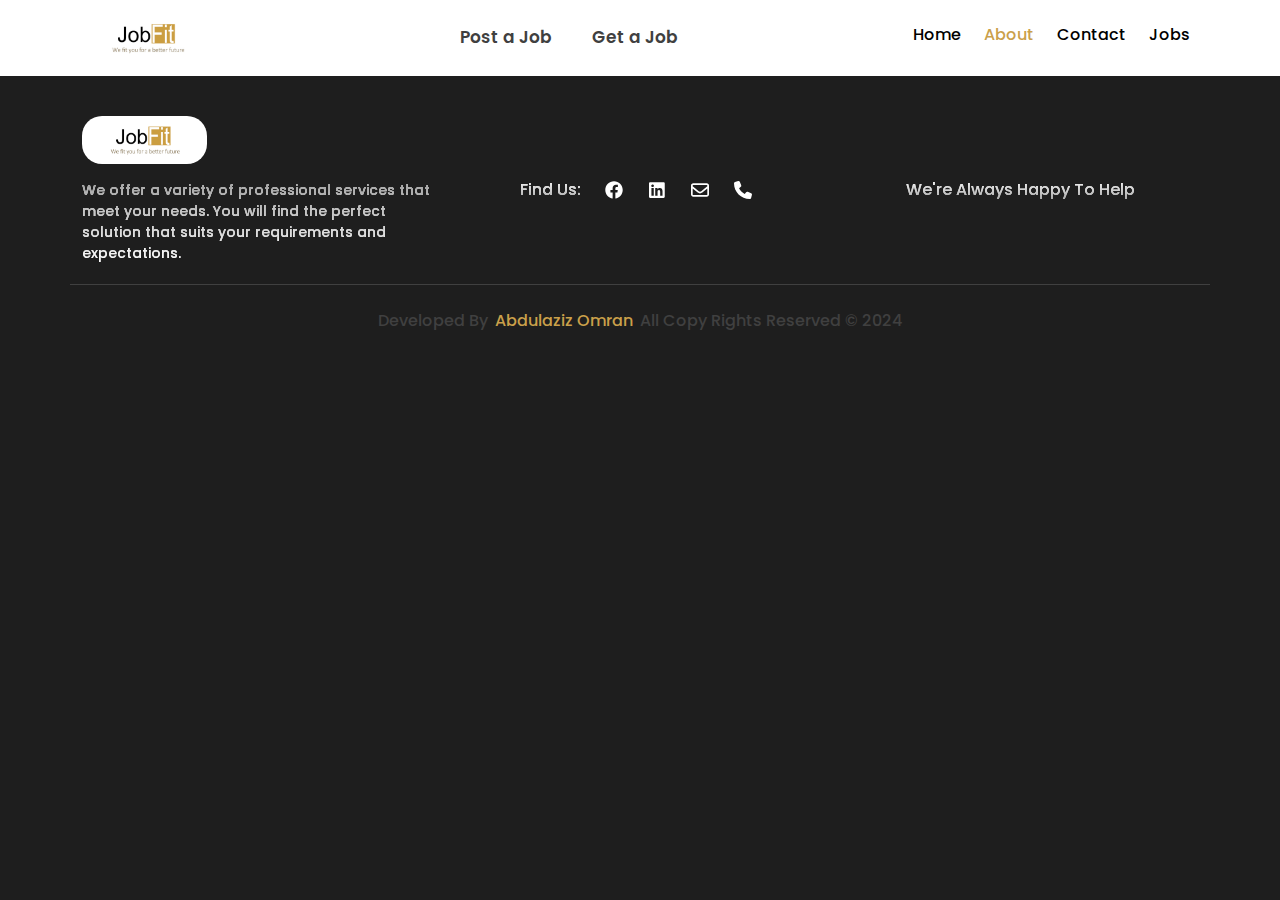
==== about.html @ 6e5b15d2 "Add About and Change Scroll Bar" ====
<!DOCTYPE html>
<html lang="en">
  <head>
    <meta charset="UTF-8" />
    <meta name="viewport" content="width=device-width, initial-scale=1.0" />
    <link rel="icon" type="image/png" href="imgs/logo-name.jpg" />
    <!-- <link rel="stylesheet" href="css/all.min.css" /> -->
    <link rel="stylesheet" href="css/bootstrap.min.css" />
    <link rel="stylesheet" href="css/style.css" />
    <link rel="preconnect" href="https://fonts.googleapis.com" />
    <link rel="preconnect" href="https://fonts.gstatic.com" crossorigin />
    <link
      href="https://fonts.googleapis.com/css2?family=Poppins:ital,wght@0,100;0,200;0,300;0,400;0,500;0,600;0,700;0,800;0,900;1,100;1,200;1,300;1,400;1,500;1,600;1,700;1,800;1,900&display=swap"
      rel="stylesheet"
    />
    <title>Job Fit | About</title>
  </head>
  <body class="position-relative overflow-x-hidden">
    <nav class="navbar navbar-expand-lg bg-body-tertiary sticky-top">
      <div class="container">
        <a class="navbar-brand" href="index.html"
          ><img src="imgs/logo.jpg" alt="logo"
        /></a>
        <button
          class="navbar-toggler"
          type="button"
          data-bs-toggle="collapse"
          data-bs-target="#navbarSupportedContent"
          aria-controls="navbarSupportedContent"
          aria-expanded="false"
          aria-label="Toggle navigation"
        >
          <span class="navbar-toggler-icon"></span>
          <span class="navbar-toggler-icon"></span>
          <span class="navbar-toggler-icon"></span>
        </button>
        <div
          class="collapse navbar-collapse text-align-end"
          id="navbarSupportedContent"
        >
          <ul class="navbar-nav ms-auto mb-2 mb-lg-0">
            <div class="jobs d-flex">
              <li class="nav-item">
                <a class="nav-link position-relative" href="#" class="post"
                  >Post a Job</a
                >
              </li>
              <li class="nav-item">
                <a class="nav-link position-relative" href="#" class="get"
                  >Get a Job</a
                >
              </li>
            </div>
            <li class="nav-item">
              <a class="nav-link" aria-current="page" href="index.html">Home</a>
            </li>
            <li class="nav-item">
              <a class="nav-link active" href="about.html">About</a>
            </li>
            <li class="nav-item">
              <a class="nav-link" href="contact.html">Contact</a>
            </li>
            <li class="nav-item">
              <a class="nav-link" href="jobs.html">Jobs</a>
            </li>
          </ul>
        </div>
      </div>
    </nav>

    <footer>
      <div class="container">
        <div class="row row-gap-4">
          <div
            class="col-md-4 col-sm-12 d-flex align-items-center justify-content-center"
          >
            <div class="image d-flex align-items-start flex-column gap-3">
              <img src="imgs/logo.jpg" alt="logo" />
              <p>
                We offer a variety of professional services that meet your
                needs. You will find the perfect solution that suits your
                requirements and expectations.
              </p>
            </div>
          </div>
          <div
            class="col-md-4 col-sm-6 contact d-flex align-items-center justify-content-center"
          >
            <div
              class="contact d-flex align-items-center justify-content-center gap-3 flex-wrap"
            >
              <p>Find Us:</p>
              <div class="d-flex gap-2">
                <a
                  href="https://www.facebook.com/profile.php?id=100064075178167"
                  target="_blank"
                  class="d-flex align-items-center justify-content-center text-white"
                >
                  <i
                    class="fa-brands fa-facebook d-flex align-items-center justify-content-center"
                  ></i>
                </a>
                <a
                  href="https://www.linkedin.com/company/job-fit-recruitment-agency/"
                  target="_blank"
                  class="d-flex align-items-center justify-content-center text-white"
                >
                  <i
                    class="fa-brands fa-linkedin d-flex align-items-center justify-content-center"
                  ></i>
                </a>
                <a
                  href="mailto:afafmhr@gmail.com"
                  target="_blank"
                  class="d-flex align-items-center justify-content-center text-white"
                >
                  <i
                    class="fa-regular fa-envelope d-flex align-items-center justify-content-center"
                  ></i>
                </a>
                <a
                  href="tel:+20 1016609178"
                  target="_blank"
                  class="d-flex align-items-center justify-content-center text-white"
                >
                  <i
                    class="fa-solid fa-phone d-flex align-items-center justify-content-center"
                  ></i>
                </a>
              </div>
            </div>
          </div>
          <div
            class="col-md-4 col-sm-6 contact d-flex align-items-center justify-content-center"
          >
            <div class="happy d-flex align-items-center justify-content-center">
              We're Always Happy To Help
            </div>
          </div>
        </div>
        <div class="row">
          <div
            class="content d-flex align-items-center justify-content-center pt-4 pb-4 text-capitalize"
          >
            Developed by
            <a href="https://github.com/abdulaziz-M895" target="_blank"
              >Abdulaziz Omran</a
            >
            All Copy Rights Reserved © 2024
          </div>
        </div>
      </div>
    </footer>
    <script src="js/bootstrap.bundle.min.js"></script>
    <script src="js/all.min.js"></script>
    <script src="js/main.js"></script>
  </body>
</html>
---- css/style.css ----
* {
  -webkit-box-sizing: border-box;
          box-sizing: border-box;
}

html {
  overflow-x: hidden;
}

body {
  font-family: "Poppins", sans-serif;
  font-weight: 500;
  background-color: #1e1e1e;
}

a {
  text-decoration: none;
}

ul {
  list-style: none;
}

::-webkit-scrollbar {
  width: 0.7rem;
}

::-webkit-scrollbar-track {
  background: transparent;
}

::-webkit-scrollbar-thumb {
  background: #caa04a;
}

.main-button {
  background-image: linear-gradient(70deg, #caa04a, rgb(230, 230, 230));
  display: block;
  width: -webkit-fit-content;
  width: -moz-fit-content;
  width: fit-content;
  margin: auto;
  font-size: 20px;
  border: none;
  color: black;
}

.main-heading {
  font-size: 40px;
  margin: 20px 0 40px;
  background: -webkit-gradient(linear, left top, left bottom, from(#fff), to(#a0a0a0));
  background: linear-gradient(to bottom, #fff, #a0a0a0);
  -webkit-background-clip: text;
  -webkit-text-fill-color: transparent;
  background-clip: text;
  color: transparent;
}

.ball {
  position: absolute;
  width: 400px;
  height: 400px;
  border-radius: 50%;
  z-index: -1;
  background-color: #404040;
}

.ball.left {
  left: -100px;
  top: 500px;
}

.ball.right {
  right: -100px;
  top: -100px;
}
@media (max-width: 767px) {
  .ball.right.change-top {
    top: -230px;
  }
}

.navbar {
  background-color: white !important;
}
.navbar img {
  height: 50px;
}
.navbar .navbar-toggler {
  border: 2px solid #caa04a;
  color: #caa04a !important;
  background-color: white;
  display: -webkit-box;
  display: -ms-flexbox;
  display: flex;
  -webkit-box-align: center;
      -ms-flex-align: center;
          align-items: center;
  -webkit-box-pack: center;
      -ms-flex-pack: center;
          justify-content: center;
  -webkit-box-orient: vertical;
  -webkit-box-direction: normal;
      -ms-flex-direction: column;
          flex-direction: column;
  padding: 7px 12px;
  gap: 7px;
}
.navbar .navbar-toggler:focus {
  -webkit-box-shadow: none;
          box-shadow: none;
}
.navbar .navbar-toggler .navbar-toggler-icon {
  background-image: none;
  width: 30px;
  height: 2.5px;
  border-radius: 10px;
  background: #caa04a;
  -webkit-transition: 0.3s;
  transition: 0.3s;
  position: relative;
}
.navbar .navbar-toggler .navbar-toggler-icon:nth-of-type(2) {
  -webkit-transition-delay: 0.2s;
          transition-delay: 0.2s;
}
.navbar .navbar-toggler[aria-expanded=true] .navbar-toggler-icon:first-of-type {
  -webkit-transform: rotate(-50deg);
          transform: rotate(-50deg);
  top: 10px;
}
.navbar .navbar-toggler[aria-expanded=true] .navbar-toggler-icon:nth-of-type(2) {
  z-index: -2;
  opacity: 0;
}
.navbar .navbar-toggler[aria-expanded=true] .navbar-toggler-icon:last-of-type {
  -webkit-transform: rotate(50deg);
          transform: rotate(50deg);
  bottom: 9px;
}
.navbar .nav-item a {
  color: #000;
  padding: 8px 8px 8px 15px !important;
  position: relative;
}
@media (max-width: 991px) {
  .navbar .nav-item a {
    padding: 8px 8px 15px 15px !important;
  }
}
.navbar .nav-item a::before {
  content: "";
  position: absolute;
  height: 3px;
  background-color: #caa04a;
  bottom: -20.5px;
  left: 50%;
  -webkit-transform: translateX(-44%);
          transform: translateX(-44%);
  -webkit-transition: 0.3s;
  transition: 0.3s;
}
@media (max-width: 991px) {
  .navbar .nav-item a::before {
    display: none;
  }
}
.navbar .nav-item a:hover {
  color: #caa04a;
}
.navbar .nav-item a:hover::before {
  padding: 0 50%;
}
.navbar .nav-item a.active {
  color: #caa04a;
}
.navbar .jobs {
  gap: 20px;
}
@media (min-width: 992px) {
  .navbar .jobs {
    margin-right: 210px;
  }
}
@media (max-width: 991px) {
  .navbar .jobs {
    -webkit-box-pack: center;
        -ms-flex-pack: center;
            justify-content: center;
    margin: 10px 0 !important;
  }
}
.navbar .jobs a {
  color: #404040;
  font-weight: 600;
  position: relative;
  font-size: 17px;
  padding: 10px !important;
  border-radius: 10px;
}
@media (max-width: 991px) {
  .navbar .jobs a {
    background-color: #caa04a;
    color: white;
  }
}
.navbar .jobs a::before {
  content: "";
  -webkit-transform: translateX(-50%) !important;
          transform: translateX(-50%) !important;
  bottom: -15px !important;
}
.navbar .jobs a:hover {
  color: #caa04a;
}
@media (max-width: 991px) {
  .navbar .jobs a:hover {
    color: white;
  }
}
.navbar .jobs a:hover::before {
  padding: 0 50%;
}

footer {
  padding: 40px 0 0;
}
footer .row:first-of-type {
  padding-bottom: 20px;
}
@media (max-width: 767px) {
  footer .row:first-of-type .image {
    text-align: center;
  }
}
footer .row:first-of-type .image img {
  width: 125px;
  border-radius: 20px;
}
@media (max-width: 767px) {
  footer .row:first-of-type .image img {
    margin: auto;
  }
}
footer .row:first-of-type .image p {
  font-size: 14px;
  background: -webkit-gradient(linear, left top, left bottom, from(#a0a0a0), to(#fff));
  background: linear-gradient(to bottom, #a0a0a0, #fff);
  -webkit-background-clip: text;
  -webkit-text-fill-color: transparent;
  background-clip: text;
  color: transparent;
}
footer .row:first-of-type p,
footer .row:first-of-type div {
  background: -webkit-gradient(linear, left top, left bottom, from(#fff), to(#a0a0a0));
  background: linear-gradient(to bottom, #fff, #a0a0a0);
  -webkit-background-clip: text;
  -webkit-text-fill-color: transparent;
  background-clip: text;
  color: transparent;
  margin: 0;
}
footer .row:first-of-type a {
  width: 35px;
  height: 35px;
  border-radius: 50%;
  font-size: 18px;
  -webkit-transition: 0.3s;
  transition: 0.3s;
}
footer .row:first-of-type a:first-of-type:hover {
  background-color: #0866ff;
}
footer .row:first-of-type a:nth-of-type(2):hover {
  background-color: #0a66c2;
}
footer .row:first-of-type a:nth-of-type(3):hover {
  background-color: #0d47a1;
}
footer .row:first-of-type a:last-of-type:hover {
  background-color: #0ac23b;
}
footer .row:last-of-type {
  border-top: 1px solid #404040;
}
footer .row:last-of-type .content {
  color: #404040;
  display: -webkit-box;
  display: -ms-flexbox;
  display: flex;
  display: flex;
  -webkit-box-align: center;
      -ms-flex-align: center;
          align-items: center;
  -webkit-box-pack: center;
      -ms-flex-pack: center;
          justify-content: center;
  -ms-flex-wrap: wrap;
      flex-wrap: wrap;
}
footer .row:last-of-type .content .fa-heart {
  font-size: 13px;
  margin: 0 5px;
}
footer .row:last-of-type .content a {
  color: #caa04a;
  margin: 0 7px;
}

body > div {
  padding: 100px 0;
}
body > div:first-of-type {
  padding-top: 50px;
}
@media (max-width: 991px) {
  body > div {
    padding: 60px 0;
  }
}

.landing {
  display: -webkit-box;
  display: -ms-flexbox;
  display: flex;
  -webkit-box-align: center;
      -ms-flex-align: center;
          align-items: center;
}
.landing .container {
  z-index: 2;
}
.landing h1 {
  font-size: 55px;
  max-width: 550px;
  margin: 100px auto 50px;
  background: -webkit-gradient(linear, left top, left bottom, from(#caa04a), to(#fff));
  background: linear-gradient(to bottom, #caa04a, #fff);
  -webkit-background-clip: text;
  -webkit-text-fill-color: transparent;
  background-clip: text;
  color: transparent;
}
.landing p {
  font-size: 15px;
  margin-bottom: 50px;
  color: white;
}
.landing img {
  position: absolute;
  left: 25%;
  top: 84%;
}
@media (max-width: 991px) {
  .landing img {
    left: 13%;
  }
}
@media (max-width: 767px) {
  .landing img {
    left: -9%;
  }
}
.landing img.first {
  -webkit-transform: rotate(100deg);
          transform: rotate(100deg);
  left: 55%;
  top: 100%;
}
@media (max-width: 767px) {
  .landing img.first {
    left: 55%;
  }
}

.passion {
  color: white;
  margin-top: 142px !important;
}
.passion .text {
  text-align: center;
}
.passion .text p {
  font-size: 25px;
  color: #a0a0a0;
}

@media (max-width: 991px) {
  .work-with .content {
    -webkit-box-orient: vertical;
    -webkit-box-direction: reverse;
        -ms-flex-direction: column-reverse;
            flex-direction: column-reverse;
  }
}
@media (max-width: 991px) {
  .work-with .content h1 {
    text-align: center;
  }
}
.work-with .content p {
  color: #a0a0a0;
  margin-bottom: 30px;
}
@media (max-width: 991px) {
  .work-with .content p {
    text-align: center;
  }
}
.work-with .content .image {
  -ms-flex-preferred-size: 50%;
      flex-basis: 50%;
  display: -webkit-box;
  display: -ms-flexbox;
  display: flex;
  -webkit-box-align: center;
      -ms-flex-align: center;
          align-items: center;
  -webkit-box-pack: center;
      -ms-flex-pack: center;
          justify-content: center;
}
.work-with .content .image img {
  max-width: 100%;
  border-radius: 50%;
}
@media (max-width: 991px) {
  .work-with .content .image img {
    max-width: 40%;
  }
}

.post {
  margin-top: 115px !important;
}
.post .content {
  width: 50%;
}
@media (max-width: 991px) {
  .post .content {
    width: 100%;
    text-align: center;
  }
}
@media (max-width: 767px) {
  .post .content h1 {
    text-align: center;
  }
}
.post .content h1 span {
  background: -webkit-gradient(linear, left bottom, left top, from(#caa04a), to(#fff));
  background: linear-gradient(to top, #caa04a, #fff);
  -webkit-background-clip: text;
  -webkit-text-fill-color: transparent;
  background-clip: text;
  color: transparent;
}
.post .content p {
  color: #a0a0a0;
  margin-bottom: 30px;
}
@media (max-width: 767px) {
  .post .content p {
    text-align: center;
  }
}
.post .content .draw {
  position: absolute;
  width: 400px;
  height: 400px;
  border-radius: 50%;
  border: 3px dotted #caa04a;
  left: -95%;
  top: 50%;
  -webkit-transform: translateY(-50%);
          transform: translateY(-50%);
  z-index: -1;
}
@media (max-width: 991px) {
  .post .content .draw {
    left: 50%;
    -webkit-transform: translate(-50%, -50%);
            transform: translate(-50%, -50%);
  }
}
@media (max-width: 767px) {
  .post .content .draw {
    width: 360px;
    height: 360px;
  }
}
.post .content .draw .small-ball {
  position: absolute;
  width: 150px;
  height: 150px;
  border-radius: 50%;
  border: 3px dotted #caa04a;
  left: 50%;
  top: 50%;
  -webkit-transform: translate(-50%, -50%);
          transform: translate(-50%, -50%);
  z-index: -1;
}
.post .content .draw img {
  position: absolute;
  width: 43px;
}
@media (max-width: 991px) {
  .post .content .draw img {
    display: none;
  }
}
.post .content .draw img:first-of-type {
  top: 50%;
  left: 50%;
  -webkit-transform: translate(-50%, -50%);
          transform: translate(-50%, -50%);
}
.post .content .draw img:nth-of-type(2) {
  top: 26%;
  left: 50%;
  -webkit-transform: translate(-50%, 0%);
          transform: translate(-50%, 0%);
}
.post .content .draw img:nth-of-type(3) {
  top: 57%;
  left: 60%;
}
.post .content .draw img:nth-of-type(4) {
  top: 57%;
  left: 32%;
}
.post .content .draw img:nth-of-type(5) {
  top: 79%;
  left: 82%;
}
.post .content .draw img:nth-of-type(6) {
  top: 80%;
  left: 10%;
}
.post .content .draw img:nth-of-type(7) {
  top: 30%;
  left: 92%;
}
.post .content .draw img:nth-of-type(8) {
  top: 30%;
  left: -3%;
}
.post .content .draw img:nth-of-type(9) {
  top: -5%;
  left: 50%;
  -webkit-transform: translateX(-50%);
          transform: translateX(-50%);
}
/*# sourceMappingURL=style.css.map */
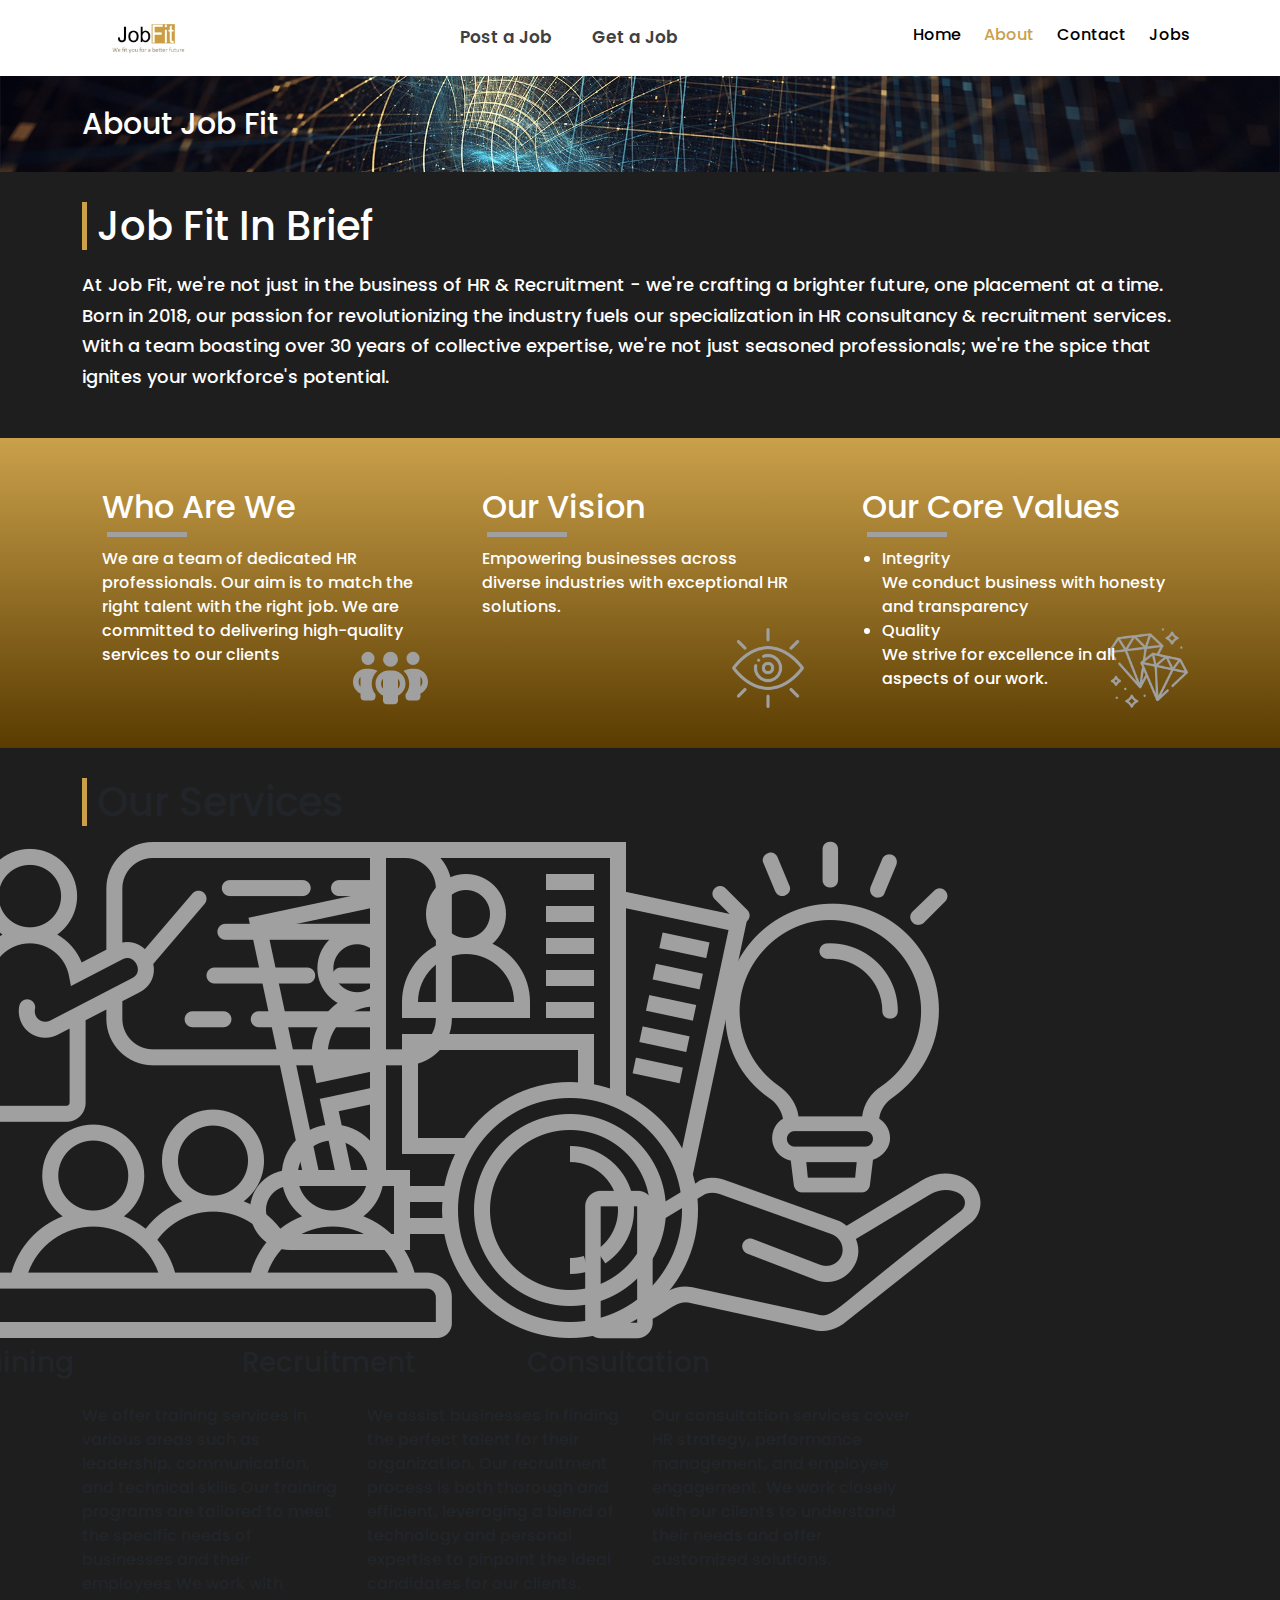
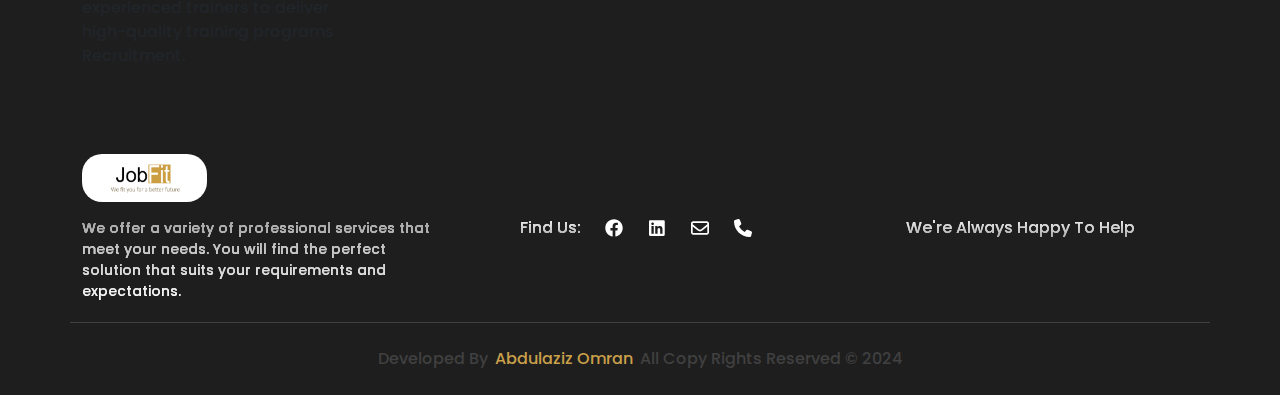
==== commit 0fcfaa28: "About" ====
--- a/about.html
+++ b/about.html
@@ -15,7 +15,7 @@
     />
     <title>Job Fit | About</title>
   </head>
-  <body class="position-relative overflow-x-hidden">
+  <body class="position-relative overflow-x-hidden about">
     <nav class="navbar navbar-expand-lg bg-body-tertiary sticky-top">
       <div class="container">
         <a class="navbar-brand" href="index.html"
@@ -67,7 +67,123 @@
         </div>
       </div>
     </nav>
-
+    <div class="about-jobfit">
+      <div class="container">
+        <h1 class="m-0">About Job Fit</h1>
+      </div>
+    </div>
+    <div class="in-brief">
+      <div class="container">
+        <h1>Job Fit In Brief</h1>
+        <p>
+          At Job Fit, we're not just in the business of HR & Recruitment - we're
+          crafting a brighter future, one placement at a time. Born in 2018, our
+          passion for revolutionizing the industry fuels our specialization in
+          HR consultancy & recruitment services. With a team boasting over 30
+          years of collective expertise, we're not just seasoned professionals;
+          we're the spice that ignites your workforce's potential.
+        </p>
+      </div>
+    </div>
+    <div class="values">
+      <div class="container">
+        <div class="row">
+          <div class="col-lg-4 col-sm-12">
+            <div class="content position-relative">
+              <h2>Who Are We</h2>
+              <p>
+                We are a team of dedicated HR professionals. Our aim is to match
+                the right talent with the right job. We are committed to
+                delivering high-quality services to our clients
+              </p>
+              <i class="fa-solid fa-people-group position-absolute"></i>
+            </div>
+          </div>
+          <div class="col-lg-4 col-sm-12">
+            <div class="content position-relative">
+              <h2>Our Vision</h2>
+              <p>
+                Empowering businesses across diverse industries with exceptional
+                HR solutions.
+              </p>
+              <img src="imgs/vision-alt.png" class="img-fluid" alt="img" />
+            </div>
+          </div>
+          <div class="col-lg-4 col-sm-12">
+            <div class="content position-relative">
+              <h2>Our Core Values</h2>
+              <ul>
+                <li>
+                  Integrity <br />
+                  We conduct business with honesty and transparency
+                </li>
+                <li>
+                  Quality <br />
+                  We strive for excellence in all aspects of our work.
+                </li>
+              </ul>
+              <img src="imgs/diamonds-alt.png" alt="img" />
+            </div>
+          </div>
+        </div>
+      </div>
+    </div>
+    <div class="our-services">
+      <div class="container">
+        <h1>Our Services</h1>
+        <div class="row row-gap-3">
+          <div class="col-lg-3 col-md-6 col-sm-12">
+            <div
+              class="content d-flex flex-column align-items-center justify-content-center gap-3"
+            >
+              <div class="heading">
+                <img src="imgs/training-alt.png" alt="icon" />
+                <h3>Training</h3>
+              </div>
+              <p>
+                We offer training services in various areas such as leadership,
+                communication, and technical skills Our training programs are
+                tailored to meet the specific needs of businesses and their
+                employees We work with experienced trainers to deliver
+                high-quality training programs Recruitment.
+              </p>
+            </div>
+          </div>
+          <div class="col-lg-3 col-md-6 col-sm-12">
+            <div
+              class="content d-flex flex-column align-items-center justify-content-center gap-3"
+            >
+              <div class="heading">
+                <img src="imgs/recruitment-alt.png" alt="icon" />
+                <h3>Recruitment</h3>
+              </div>
+              <p>
+                We assist businesses in finding the perfect talent for their
+                organization. Our recruitment process is both thorough and
+                efficient, leveraging a blend of technology and personal
+                expertise to pinpoint the ideal candidates for our clients.
+              </p>
+            </div>
+          </div>
+          <div class="col-lg-3 col-md-6 col-sm-12">
+            <div
+              class="content d-flex flex-column align-items-center justify-content-center gap-3"
+            >
+              <div class="heading">
+                <img src="imgs/solutions-alt.png" alt="icon" />
+                <h3>Consultation</h3>
+              </div>
+              <p>
+                Our consultation services cover HR strategy, performance
+                management, and employee engagement. We work closely with our
+                clients to understand their needs and offer customized
+                solutions.
+              </p>
+            </div>
+          </div>
+        </div>
+      </div>
+    </div>
     <footer>
       <div class="container">
         <div class="row row-gap-4">
--- a/css/style.css
+++ b/css/style.css
@@ -553,4 +553,95 @@
   -webkit-transform: translateX(-50%);
           transform: translateX(-50%);
 }
+
+.about h1 {
+  position: relative;
+  margin-left: 15px;
+}
+.about h1::before {
+  content: "";
+  position: absolute;
+  top: 0;
+  left: -15px;
+  width: 5px;
+  height: 100%;
+  background-color: #caa04a;
+}
+.about > div {
+  padding: 30px 0;
+}
+
+.about-jobfit {
+  background-image: url("../../../imgs/graphs.jpg");
+  background-position: center;
+  background-size: cover;
+  color: white;
+  font-size: 27px;
+  padding: 30px 0 !important;
+}
+.about-jobfit h1 {
+  position: relative;
+  font-size: 30px;
+}
+.about-jobfit h1::before {
+  display: none;
+}
+
+.in-brief {
+  color: white;
+}
+.in-brief h1 {
+  margin-bottom: 20px;
+}
+.in-brief p {
+  font-size: 18px;
+  line-height: 1.7;
+}
+
+.values {
+  background: -webkit-gradient(linear, left top, left bottom, from(#caa04a), to(#5a3c01));
+  background: linear-gradient(#caa04a, #5a3c01);
+}
+.values .content {
+  border-radius: 10px;
+  padding: 20px;
+  height: 250px;
+  color: white;
+}
+.values .content h2 {
+  position: relative;
+  margin-bottom: 20px;
+}
+.values .content h2::before {
+  content: "";
+  position: absolute;
+  bottom: -10px;
+  left: 5px;
+  width: 80px;
+  height: 5px;
+  background-color: #a0a0a0;
+}
+.values .content ul {
+  list-style: initial;
+  padding-left: 20px;
+}
+.values .content p,
+.values .content li {
+  position: relative;
+  z-index: 2;
+  color: white;
+}
+.values .content img {
+  position: absolute;
+  width: 80px;
+  right: 10px;
+  bottom: 10px;
+  z-index: 1;
+}
+.values .content .fa-people-group {
+  font-size: 60px;
+  color: #a0a0a0;
+  right: 10px;
+  bottom: 10px;
+}
 /*# sourceMappingURL=style.css.map */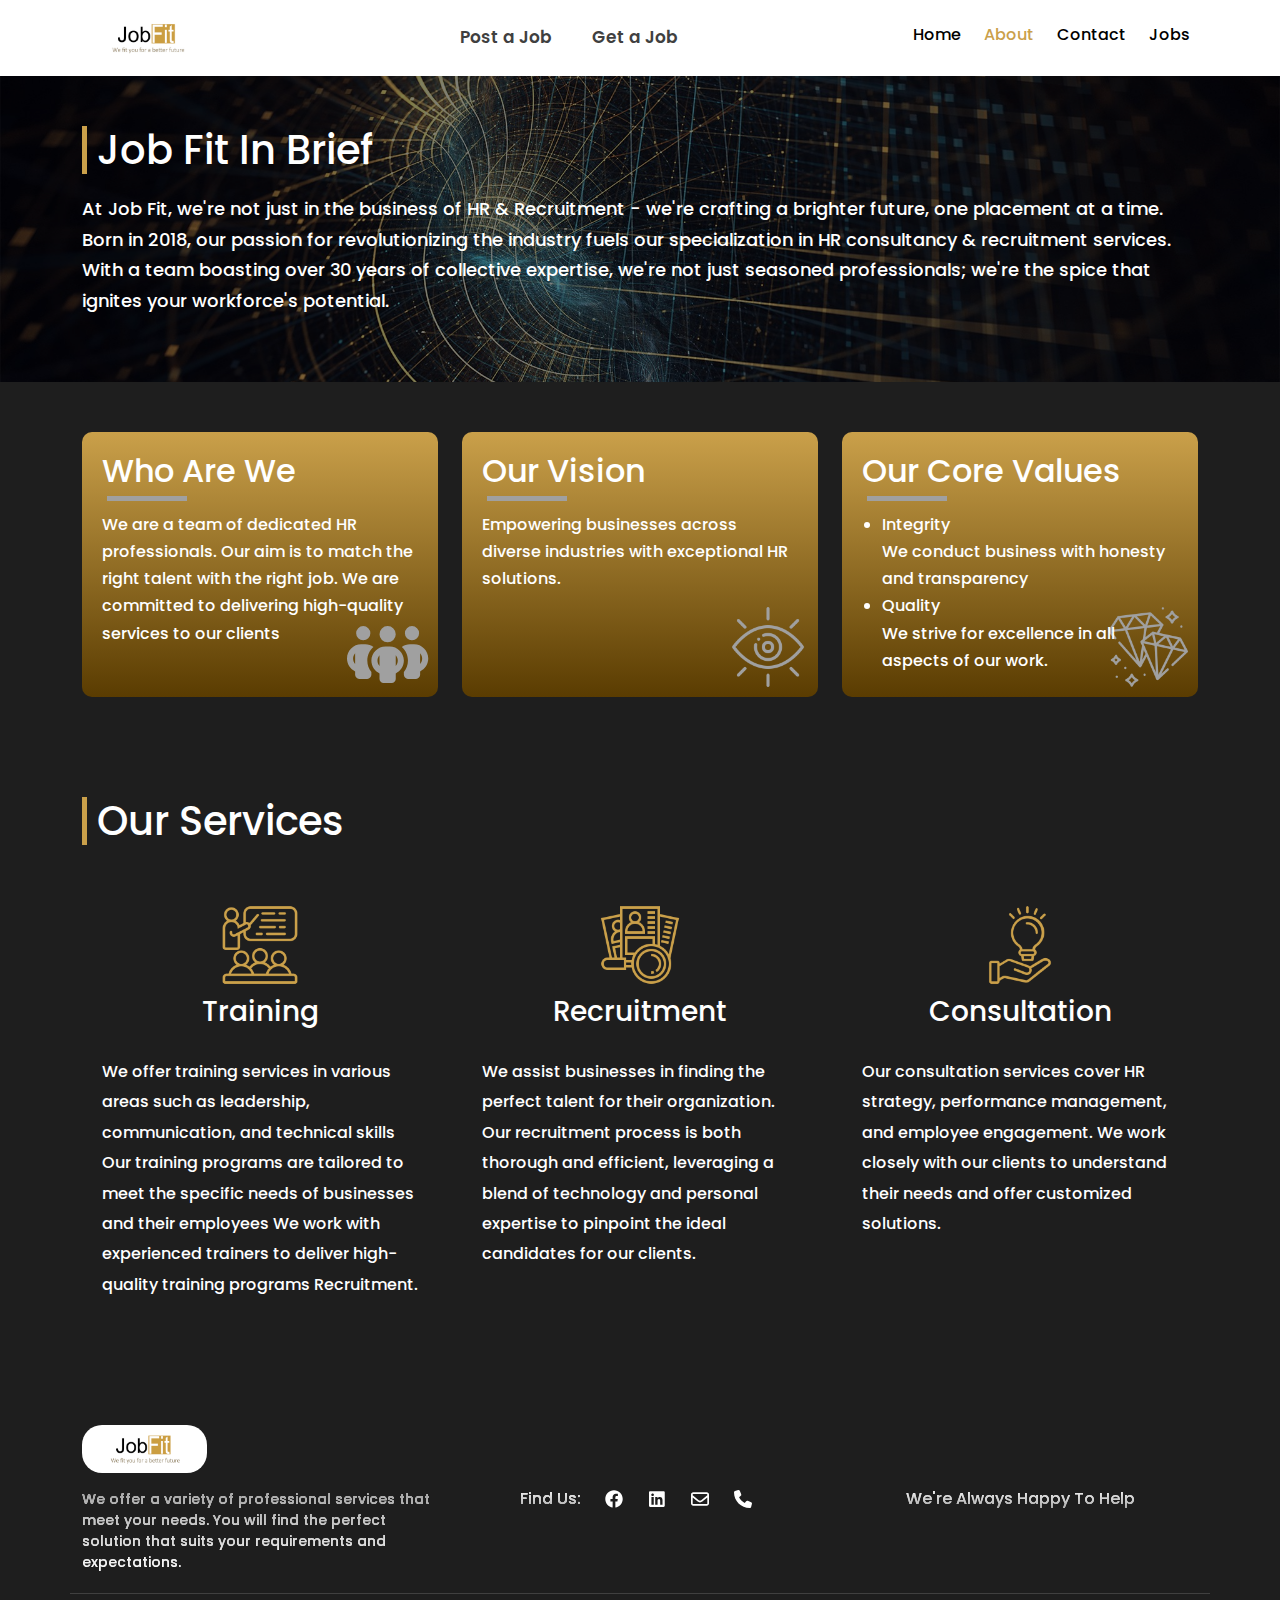
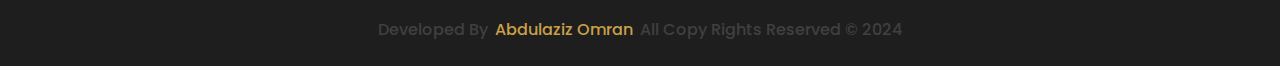
==== commit 57651a36: "About" ====
--- a/about.html
+++ b/about.html
@@ -67,12 +67,8 @@
         </div>
       </div>
     </nav>
-    <div class="about-jobfit">
-      <div class="container">
-        <h1 class="m-0">About Job Fit</h1>
-      </div>
-    </div>
-    <div class="in-brief">
+    <div class="in-brief position-relative">
+      <div class="overlay"></div>
       <div class="container">
         <h1>Job Fit In Brief</h1>
         <p>
@@ -87,7 +83,7 @@
     </div>
     <div class="values">
       <div class="container">
-        <div class="row">
+        <div class="row row-gap-3">
           <div class="col-lg-4 col-sm-12">
             <div class="content position-relative">
               <h2>Who Are We</h2>
@@ -132,12 +128,12 @@
       <div class="container">
         <h1>Our Services</h1>
         <div class="row row-gap-3">
-          <div class="col-lg-3 col-md-6 col-sm-12">
-            <div
-              class="content d-flex flex-column align-items-center justify-content-center gap-3"
-            >
-              <div class="heading">
-                <img src="imgs/training-alt.png" alt="icon" />
+          <div class="col-lg-4 col-md-6 col-sm-12">
+            <div
+              class="content"
+            >
+              <div class="heading d-flex align-items-center justify-content-center flex-column">
+                <img src="imgs/training-main.png" alt="icon" />
                 <h3>Training</h3>
               </div>
               <p>
@@ -149,12 +145,12 @@
               </p>
             </div>
           </div>
-          <div class="col-lg-3 col-md-6 col-sm-12">
-            <div
-              class="content d-flex flex-column align-items-center justify-content-center gap-3"
-            >
-              <div class="heading">
-                <img src="imgs/recruitment-alt.png" alt="icon" />
+          <div class="col-lg-4 col-md-6 col-sm-12">
+            <div
+              class="content"
+            >
+              <div class="heading d-flex align-items-center justify-content-center flex-column">
+                <img src="imgs/recruitment-main.png" alt="icon" />
                 <h3>Recruitment</h3>
               </div>
               <p>
@@ -165,12 +161,12 @@
               </p>
             </div>
           </div>
-          <div class="col-lg-3 col-md-6 col-sm-12">
-            <div
-              class="content d-flex flex-column align-items-center justify-content-center gap-3"
-            >
-              <div class="heading">
-                <img src="imgs/solutions-alt.png" alt="icon" />
+          <div class="col-lg-4 col-md-6 col-sm-12">
+            <div
+              class="content"
+            >
+              <div class="heading d-flex align-items-center justify-content-center flex-column">
+                <img src="imgs/solutions-main.png" alt="icon" />
                 <h3>Consultation</h3>
               </div>
               <p>
--- a/css/style.css
+++ b/css/style.css
@@ -1,647 +1,2 @@
-* {
-  -webkit-box-sizing: border-box;
-          box-sizing: border-box;
-}
-
-html {
-  overflow-x: hidden;
-}
-
-body {
-  font-family: "Poppins", sans-serif;
-  font-weight: 500;
-  background-color: #1e1e1e;
-}
-
-a {
-  text-decoration: none;
-}
-
-ul {
-  list-style: none;
-}
-
-::-webkit-scrollbar {
-  width: 0.7rem;
-}
-
-::-webkit-scrollbar-track {
-  background: transparent;
-}
-
-::-webkit-scrollbar-thumb {
-  background: #caa04a;
-}
-
-.main-button {
-  background-image: linear-gradient(70deg, #caa04a, rgb(230, 230, 230));
-  display: block;
-  width: -webkit-fit-content;
-  width: -moz-fit-content;
-  width: fit-content;
-  margin: auto;
-  font-size: 20px;
-  border: none;
-  color: black;
-}
-
-.main-heading {
-  font-size: 40px;
-  margin: 20px 0 40px;
-  background: -webkit-gradient(linear, left top, left bottom, from(#fff), to(#a0a0a0));
-  background: linear-gradient(to bottom, #fff, #a0a0a0);
-  -webkit-background-clip: text;
-  -webkit-text-fill-color: transparent;
-  background-clip: text;
-  color: transparent;
-}
-
-.ball {
-  position: absolute;
-  width: 400px;
-  height: 400px;
-  border-radius: 50%;
-  z-index: -1;
-  background-color: #404040;
-}
-
-.ball.left {
-  left: -100px;
-  top: 500px;
-}
-
-.ball.right {
-  right: -100px;
-  top: -100px;
-}
-@media (max-width: 767px) {
-  .ball.right.change-top {
-    top: -230px;
-  }
-}
-
-.navbar {
-  background-color: white !important;
-}
-.navbar img {
-  height: 50px;
-}
-.navbar .navbar-toggler {
-  border: 2px solid #caa04a;
-  color: #caa04a !important;
-  background-color: white;
-  display: -webkit-box;
-  display: -ms-flexbox;
-  display: flex;
-  -webkit-box-align: center;
-      -ms-flex-align: center;
-          align-items: center;
-  -webkit-box-pack: center;
-      -ms-flex-pack: center;
-          justify-content: center;
-  -webkit-box-orient: vertical;
-  -webkit-box-direction: normal;
-      -ms-flex-direction: column;
-          flex-direction: column;
-  padding: 7px 12px;
-  gap: 7px;
-}
-.navbar .navbar-toggler:focus {
-  -webkit-box-shadow: none;
-          box-shadow: none;
-}
-.navbar .navbar-toggler .navbar-toggler-icon {
-  background-image: none;
-  width: 30px;
-  height: 2.5px;
-  border-radius: 10px;
-  background: #caa04a;
-  -webkit-transition: 0.3s;
-  transition: 0.3s;
-  position: relative;
-}
-.navbar .navbar-toggler .navbar-toggler-icon:nth-of-type(2) {
-  -webkit-transition-delay: 0.2s;
-          transition-delay: 0.2s;
-}
-.navbar .navbar-toggler[aria-expanded=true] .navbar-toggler-icon:first-of-type {
-  -webkit-transform: rotate(-50deg);
-          transform: rotate(-50deg);
-  top: 10px;
-}
-.navbar .navbar-toggler[aria-expanded=true] .navbar-toggler-icon:nth-of-type(2) {
-  z-index: -2;
-  opacity: 0;
-}
-.navbar .navbar-toggler[aria-expanded=true] .navbar-toggler-icon:last-of-type {
-  -webkit-transform: rotate(50deg);
-          transform: rotate(50deg);
-  bottom: 9px;
-}
-.navbar .nav-item a {
-  color: #000;
-  padding: 8px 8px 8px 15px !important;
-  position: relative;
-}
-@media (max-width: 991px) {
-  .navbar .nav-item a {
-    padding: 8px 8px 15px 15px !important;
-  }
-}
-.navbar .nav-item a::before {
-  content: "";
-  position: absolute;
-  height: 3px;
-  background-color: #caa04a;
-  bottom: -20.5px;
-  left: 50%;
-  -webkit-transform: translateX(-44%);
-          transform: translateX(-44%);
-  -webkit-transition: 0.3s;
-  transition: 0.3s;
-}
-@media (max-width: 991px) {
-  .navbar .nav-item a::before {
-    display: none;
-  }
-}
-.navbar .nav-item a:hover {
-  color: #caa04a;
-}
-.navbar .nav-item a:hover::before {
-  padding: 0 50%;
-}
-.navbar .nav-item a.active {
-  color: #caa04a;
-}
-.navbar .jobs {
-  gap: 20px;
-}
-@media (min-width: 992px) {
-  .navbar .jobs {
-    margin-right: 210px;
-  }
-}
-@media (max-width: 991px) {
-  .navbar .jobs {
-    -webkit-box-pack: center;
-        -ms-flex-pack: center;
-            justify-content: center;
-    margin: 10px 0 !important;
-  }
-}
-.navbar .jobs a {
-  color: #404040;
-  font-weight: 600;
-  position: relative;
-  font-size: 17px;
-  padding: 10px !important;
-  border-radius: 10px;
-}
-@media (max-width: 991px) {
-  .navbar .jobs a {
-    background-color: #caa04a;
-    color: white;
-  }
-}
-.navbar .jobs a::before {
-  content: "";
-  -webkit-transform: translateX(-50%) !important;
-          transform: translateX(-50%) !important;
-  bottom: -15px !important;
-}
-.navbar .jobs a:hover {
-  color: #caa04a;
-}
-@media (max-width: 991px) {
-  .navbar .jobs a:hover {
-    color: white;
-  }
-}
-.navbar .jobs a:hover::before {
-  padding: 0 50%;
-}
-
-footer {
-  padding: 40px 0 0;
-}
-footer .row:first-of-type {
-  padding-bottom: 20px;
-}
-@media (max-width: 767px) {
-  footer .row:first-of-type .image {
-    text-align: center;
-  }
-}
-footer .row:first-of-type .image img {
-  width: 125px;
-  border-radius: 20px;
-}
-@media (max-width: 767px) {
-  footer .row:first-of-type .image img {
-    margin: auto;
-  }
-}
-footer .row:first-of-type .image p {
-  font-size: 14px;
-  background: -webkit-gradient(linear, left top, left bottom, from(#a0a0a0), to(#fff));
-  background: linear-gradient(to bottom, #a0a0a0, #fff);
-  -webkit-background-clip: text;
-  -webkit-text-fill-color: transparent;
-  background-clip: text;
-  color: transparent;
-}
-footer .row:first-of-type p,
-footer .row:first-of-type div {
-  background: -webkit-gradient(linear, left top, left bottom, from(#fff), to(#a0a0a0));
-  background: linear-gradient(to bottom, #fff, #a0a0a0);
-  -webkit-background-clip: text;
-  -webkit-text-fill-color: transparent;
-  background-clip: text;
-  color: transparent;
-  margin: 0;
-}
-footer .row:first-of-type a {
-  width: 35px;
-  height: 35px;
-  border-radius: 50%;
-  font-size: 18px;
-  -webkit-transition: 0.3s;
-  transition: 0.3s;
-}
-footer .row:first-of-type a:first-of-type:hover {
-  background-color: #0866ff;
-}
-footer .row:first-of-type a:nth-of-type(2):hover {
-  background-color: #0a66c2;
-}
-footer .row:first-of-type a:nth-of-type(3):hover {
-  background-color: #0d47a1;
-}
-footer .row:first-of-type a:last-of-type:hover {
-  background-color: #0ac23b;
-}
-footer .row:last-of-type {
-  border-top: 1px solid #404040;
-}
-footer .row:last-of-type .content {
-  color: #404040;
-  display: -webkit-box;
-  display: -ms-flexbox;
-  display: flex;
-  display: flex;
-  -webkit-box-align: center;
-      -ms-flex-align: center;
-          align-items: center;
-  -webkit-box-pack: center;
-      -ms-flex-pack: center;
-          justify-content: center;
-  -ms-flex-wrap: wrap;
-      flex-wrap: wrap;
-}
-footer .row:last-of-type .content .fa-heart {
-  font-size: 13px;
-  margin: 0 5px;
-}
-footer .row:last-of-type .content a {
-  color: #caa04a;
-  margin: 0 7px;
-}
-
-body > div {
-  padding: 100px 0;
-}
-body > div:first-of-type {
-  padding-top: 50px;
-}
-@media (max-width: 991px) {
-  body > div {
-    padding: 60px 0;
-  }
-}
-
-.landing {
-  display: -webkit-box;
-  display: -ms-flexbox;
-  display: flex;
-  -webkit-box-align: center;
-      -ms-flex-align: center;
-          align-items: center;
-}
-.landing .container {
-  z-index: 2;
-}
-.landing h1 {
-  font-size: 55px;
-  max-width: 550px;
-  margin: 100px auto 50px;
-  background: -webkit-gradient(linear, left top, left bottom, from(#caa04a), to(#fff));
-  background: linear-gradient(to bottom, #caa04a, #fff);
-  -webkit-background-clip: text;
-  -webkit-text-fill-color: transparent;
-  background-clip: text;
-  color: transparent;
-}
-.landing p {
-  font-size: 15px;
-  margin-bottom: 50px;
-  color: white;
-}
-.landing img {
-  position: absolute;
-  left: 25%;
-  top: 84%;
-}
-@media (max-width: 991px) {
-  .landing img {
-    left: 13%;
-  }
-}
-@media (max-width: 767px) {
-  .landing img {
-    left: -9%;
-  }
-}
-.landing img.first {
-  -webkit-transform: rotate(100deg);
-          transform: rotate(100deg);
-  left: 55%;
-  top: 100%;
-}
-@media (max-width: 767px) {
-  .landing img.first {
-    left: 55%;
-  }
-}
-
-.passion {
-  color: white;
-  margin-top: 142px !important;
-}
-.passion .text {
-  text-align: center;
-}
-.passion .text p {
-  font-size: 25px;
-  color: #a0a0a0;
-}
-
-@media (max-width: 991px) {
-  .work-with .content {
-    -webkit-box-orient: vertical;
-    -webkit-box-direction: reverse;
-        -ms-flex-direction: column-reverse;
-            flex-direction: column-reverse;
-  }
-}
-@media (max-width: 991px) {
-  .work-with .content h1 {
-    text-align: center;
-  }
-}
-.work-with .content p {
-  color: #a0a0a0;
-  margin-bottom: 30px;
-}
-@media (max-width: 991px) {
-  .work-with .content p {
-    text-align: center;
-  }
-}
-.work-with .content .image {
-  -ms-flex-preferred-size: 50%;
-      flex-basis: 50%;
-  display: -webkit-box;
-  display: -ms-flexbox;
-  display: flex;
-  -webkit-box-align: center;
-      -ms-flex-align: center;
-          align-items: center;
-  -webkit-box-pack: center;
-      -ms-flex-pack: center;
-          justify-content: center;
-}
-.work-with .content .image img {
-  max-width: 100%;
-  border-radius: 50%;
-}
-@media (max-width: 991px) {
-  .work-with .content .image img {
-    max-width: 40%;
-  }
-}
-
-.post {
-  margin-top: 115px !important;
-}
-.post .content {
-  width: 50%;
-}
-@media (max-width: 991px) {
-  .post .content {
-    width: 100%;
-    text-align: center;
-  }
-}
-@media (max-width: 767px) {
-  .post .content h1 {
-    text-align: center;
-  }
-}
-.post .content h1 span {
-  background: -webkit-gradient(linear, left bottom, left top, from(#caa04a), to(#fff));
-  background: linear-gradient(to top, #caa04a, #fff);
-  -webkit-background-clip: text;
-  -webkit-text-fill-color: transparent;
-  background-clip: text;
-  color: transparent;
-}
-.post .content p {
-  color: #a0a0a0;
-  margin-bottom: 30px;
-}
-@media (max-width: 767px) {
-  .post .content p {
-    text-align: center;
-  }
-}
-.post .content .draw {
-  position: absolute;
-  width: 400px;
-  height: 400px;
-  border-radius: 50%;
-  border: 3px dotted #caa04a;
-  left: -95%;
-  top: 50%;
-  -webkit-transform: translateY(-50%);
-          transform: translateY(-50%);
-  z-index: -1;
-}
-@media (max-width: 991px) {
-  .post .content .draw {
-    left: 50%;
-    -webkit-transform: translate(-50%, -50%);
-            transform: translate(-50%, -50%);
-  }
-}
-@media (max-width: 767px) {
-  .post .content .draw {
-    width: 360px;
-    height: 360px;
-  }
-}
-.post .content .draw .small-ball {
-  position: absolute;
-  width: 150px;
-  height: 150px;
-  border-radius: 50%;
-  border: 3px dotted #caa04a;
-  left: 50%;
-  top: 50%;
-  -webkit-transform: translate(-50%, -50%);
-          transform: translate(-50%, -50%);
-  z-index: -1;
-}
-.post .content .draw img {
-  position: absolute;
-  width: 43px;
-}
-@media (max-width: 991px) {
-  .post .content .draw img {
-    display: none;
-  }
-}
-.post .content .draw img:first-of-type {
-  top: 50%;
-  left: 50%;
-  -webkit-transform: translate(-50%, -50%);
-          transform: translate(-50%, -50%);
-}
-.post .content .draw img:nth-of-type(2) {
-  top: 26%;
-  left: 50%;
-  -webkit-transform: translate(-50%, 0%);
-          transform: translate(-50%, 0%);
-}
-.post .content .draw img:nth-of-type(3) {
-  top: 57%;
-  left: 60%;
-}
-.post .content .draw img:nth-of-type(4) {
-  top: 57%;
-  left: 32%;
-}
-.post .content .draw img:nth-of-type(5) {
-  top: 79%;
-  left: 82%;
-}
-.post .content .draw img:nth-of-type(6) {
-  top: 80%;
-  left: 10%;
-}
-.post .content .draw img:nth-of-type(7) {
-  top: 30%;
-  left: 92%;
-}
-.post .content .draw img:nth-of-type(8) {
-  top: 30%;
-  left: -3%;
-}
-.post .content .draw img:nth-of-type(9) {
-  top: -5%;
-  left: 50%;
-  -webkit-transform: translateX(-50%);
-          transform: translateX(-50%);
-}
-
-.about h1 {
-  position: relative;
-  margin-left: 15px;
-}
-.about h1::before {
-  content: "";
-  position: absolute;
-  top: 0;
-  left: -15px;
-  width: 5px;
-  height: 100%;
-  background-color: #caa04a;
-}
-.about > div {
-  padding: 30px 0;
-}
-
-.about-jobfit {
-  background-image: url("../../../imgs/graphs.jpg");
-  background-position: center;
-  background-size: cover;
-  color: white;
-  font-size: 27px;
-  padding: 30px 0 !important;
-}
-.about-jobfit h1 {
-  position: relative;
-  font-size: 30px;
-}
-.about-jobfit h1::before {
-  display: none;
-}
-
-.in-brief {
-  color: white;
-}
-.in-brief h1 {
-  margin-bottom: 20px;
-}
-.in-brief p {
-  font-size: 18px;
-  line-height: 1.7;
-}
-
-.values {
-  background: -webkit-gradient(linear, left top, left bottom, from(#caa04a), to(#5a3c01));
-  background: linear-gradient(#caa04a, #5a3c01);
-}
-.values .content {
-  border-radius: 10px;
-  padding: 20px;
-  height: 250px;
-  color: white;
-}
-.values .content h2 {
-  position: relative;
-  margin-bottom: 20px;
-}
-.values .content h2::before {
-  content: "";
-  position: absolute;
-  bottom: -10px;
-  left: 5px;
-  width: 80px;
-  height: 5px;
-  background-color: #a0a0a0;
-}
-.values .content ul {
-  list-style: initial;
-  padding-left: 20px;
-}
-.values .content p,
-.values .content li {
-  position: relative;
-  z-index: 2;
-  color: white;
-}
-.values .content img {
-  position: absolute;
-  width: 80px;
-  right: 10px;
-  bottom: 10px;
-  z-index: 1;
-}
-.values .content .fa-people-group {
-  font-size: 60px;
-  color: #a0a0a0;
-  right: 10px;
-  bottom: 10px;
-}
+*{-webkit-box-sizing:border-box;box-sizing:border-box}html{overflow-x:hidden}body{font-family:"Poppins",sans-serif;font-weight:500;background-color:#1e1e1e}a{text-decoration:none}ul{list-style:none}::-webkit-scrollbar{width:0.7rem}::-webkit-scrollbar-track{background:transparent}::-webkit-scrollbar-thumb{background:#caa04a}.main-button{background-image:linear-gradient(70deg,#caa04a,rgb(230,230,230));display:block;width:-webkit-fit-content;width:-moz-fit-content;width:fit-content;margin:auto;font-size:20px;border:none;color:black}.main-heading{font-size:40px;margin:20px 0 40px;background:-webkit-gradient(linear,left top,left bottom,from(#fff),to(#a0a0a0));background:linear-gradient(to bottom,#fff,#a0a0a0);-webkit-background-clip:text;-webkit-text-fill-color:transparent;background-clip:text;color:transparent}.ball{position:absolute;width:400px;height:400px;border-radius:50%;z-index:-1;background-color:#404040}.ball.left{left:-100px;top:500px}.ball.right{right:-100px;top:-100px}@media (max-width:767px){.ball.right.change-top{top:-230px}}.overlay{position:absolute;width:100%;height:100%;left:0;top:0;background-color:black;opacity:0.5;display:block}.navbar{background-color:white!important}.navbar img{height:50px}.navbar .navbar-toggler{border:2px solid #caa04a;color:#caa04a!important;background-color:white;display:-webkit-box;display:-ms-flexbox;display:flex;-webkit-box-align:center;-ms-flex-align:center;align-items:center;-webkit-box-pack:center;-ms-flex-pack:center;justify-content:center;-webkit-box-orient:vertical;-webkit-box-direction:normal;-ms-flex-direction:column;flex-direction:column;padding:7px 12px;gap:7px}.navbar .navbar-toggler:focus{-webkit-box-shadow:none;box-shadow:none}.navbar .navbar-toggler .navbar-toggler-icon{background-image:none;width:30px;height:2.5px;border-radius:10px;background:#caa04a;-webkit-transition:0.3s;transition:0.3s;position:relative}.navbar .navbar-toggler .navbar-toggler-icon:nth-of-type(2){-webkit-transition-delay:0.2s;transition-delay:0.2s}.navbar .navbar-toggler[aria-expanded=true] .navbar-toggler-icon:first-of-type{-webkit-transform:rotate(-50deg);transform:rotate(-50deg);top:10px}.navbar .navbar-toggler[aria-expanded=true] .navbar-toggler-icon:nth-of-type(2){z-index:-2;opacity:0}.navbar .navbar-toggler[aria-expanded=true] .navbar-toggler-icon:last-of-type{-webkit-transform:rotate(50deg);transform:rotate(50deg);bottom:9px}.navbar .nav-item a{color:#000;padding:8px 8px 8px 15px!important;position:relative}@media (max-width:991px){.navbar .nav-item a{padding:8px 8px 15px 15px!important}}.navbar .nav-item a:before{content:"";position:absolute;height:3px;background-color:#caa04a;bottom:-20.5px;left:50%;-webkit-transform:translateX(-44%);transform:translateX(-44%);-webkit-transition:0.3s;transition:0.3s}@media (max-width:991px){.navbar .nav-item a:before{display:none}}.navbar .nav-item a:hover{color:#caa04a}.navbar .nav-item a:hover:before{padding:0 50%}.navbar .nav-item a.active{color:#caa04a}.navbar .jobs{gap:20px}@media (min-width:992px){.navbar .jobs{margin-right:210px}}@media (max-width:991px){.navbar .jobs{-webkit-box-pack:center;-ms-flex-pack:center;justify-content:center;margin:10px 0!important}}.navbar .jobs a{color:#404040;font-weight:600;position:relative;font-size:17px;padding:10px!important;border-radius:10px}@media (max-width:991px){.navbar .jobs a{background-color:#caa04a;color:white}}.navbar .jobs a:before{content:"";-webkit-transform:translateX(-50%)!important;transform:translateX(-50%)!important;bottom:-15px!important}.navbar .jobs a:hover{color:#caa04a}@media (max-width:991px){.navbar .jobs a:hover{color:white}}.navbar .jobs a:hover:before{padding:0 50%}footer{padding:40px 0 0}footer .row:first-of-type{padding-bottom:20px}@media (max-width:767px){footer .row:first-of-type .image{text-align:center}}footer .row:first-of-type .image img{width:125px;border-radius:20px}@media (max-width:767px){footer .row:first-of-type .image img{margin:auto}}footer .row:first-of-type .image p{font-size:14px;background:-webkit-gradient(linear,left top,left bottom,from(#a0a0a0),to(#fff));background:linear-gradient(to bottom,#a0a0a0,#fff);-webkit-background-clip:text;-webkit-text-fill-color:transparent;background-clip:text;color:transparent}footer .row:first-of-type div,footer .row:first-of-type p{background:-webkit-gradient(linear,left top,left bottom,from(#fff),to(#a0a0a0));background:linear-gradient(to bottom,#fff,#a0a0a0);-webkit-background-clip:text;-webkit-text-fill-color:transparent;background-clip:text;color:transparent;margin:0}footer .row:first-of-type a{width:35px;height:35px;border-radius:50%;font-size:18px;-webkit-transition:0.3s;transition:0.3s}footer .row:first-of-type a:first-of-type:hover{background-color:#0866ff}footer .row:first-of-type a:nth-of-type(2):hover{background-color:#0a66c2}footer .row:first-of-type a:nth-of-type(3):hover{background-color:#0d47a1}footer .row:first-of-type a:last-of-type:hover{background-color:#0ac23b}footer .row:last-of-type{border-top:1px solid #404040}footer .row:last-of-type .content{color:#404040;display:-webkit-box;display:-ms-flexbox;display:flex;display:flex;-webkit-box-align:center;-ms-flex-align:center;align-items:center;-webkit-box-pack:center;-ms-flex-pack:center;justify-content:center;-ms-flex-wrap:wrap;flex-wrap:wrap}footer .row:last-of-type .content .fa-heart{font-size:13px;margin:0 5px}footer .row:last-of-type .content a{color:#caa04a;margin:0 7px}body>div{padding:100px 0}body>div:first-of-type{padding-top:50px}@media (max-width:991px){body>div{padding:60px 0}}.landing{display:-webkit-box;display:-ms-flexbox;display:flex;-webkit-box-align:center;-ms-flex-align:center;align-items:center}.landing .container{z-index:2}.landing h1{font-size:55px;max-width:550px;margin:100px auto 50px;background:-webkit-gradient(linear,left top,left bottom,from(#caa04a),to(#fff));background:linear-gradient(to bottom,#caa04a,#fff);-webkit-background-clip:text;-webkit-text-fill-color:transparent;background-clip:text;color:transparent}.landing p{font-size:15px;margin-bottom:50px;color:white}.landing img{position:absolute;left:25%;top:84%}@media (max-width:991px){.landing img{left:13%}}@media (max-width:767px){.landing img{left:-9%}}.landing img.first{-webkit-transform:rotate(100deg);transform:rotate(100deg);left:55%;top:100%}@media (max-width:767px){.landing img.first{left:55%}}.passion{color:white;margin-top:142px!important}.passion .text{text-align:center}.passion .text p{font-size:25px;color:#a0a0a0}@media (max-width:991px){.work-with .content{-webkit-box-orient:vertical;-webkit-box-direction:reverse;-ms-flex-direction:column-reverse;flex-direction:column-reverse}}@media (max-width:991px){.work-with .content h1{text-align:center}}.work-with .content p{color:#a0a0a0;margin-bottom:30px}@media (max-width:991px){.work-with .content p{text-align:center}}.work-with .content .image{-ms-flex-preferred-size:50%;flex-basis:50%;display:-webkit-box;display:-ms-flexbox;display:flex;-webkit-box-align:center;-ms-flex-align:center;align-items:center;-webkit-box-pack:center;-ms-flex-pack:center;justify-content:center}.work-with .content .image img{max-width:100%;border-radius:50%}@media (max-width:991px){.work-with .content .image img{max-width:40%}}.post{margin-top:115px!important}.post .content{width:50%}@media (max-width:991px){.post .content{width:100%;text-align:center}}@media (max-width:767px){.post .content h1{text-align:center}}.post .content h1 span{background:-webkit-gradient(linear,left bottom,left top,from(#caa04a),to(#fff));background:linear-gradient(to top,#caa04a,#fff);-webkit-background-clip:text;-webkit-text-fill-color:transparent;background-clip:text;color:transparent}.post .content p{color:#a0a0a0;margin-bottom:30px}@media (max-width:767px){.post .content p{text-align:center}}.post .content .draw{position:absolute;width:400px;height:400px;border-radius:50%;border:3px dotted #caa04a;left:-95%;top:50%;-webkit-transform:translateY(-50%);transform:translateY(-50%);z-index:-1}@media (max-width:991px){.post .content .draw{left:50%;-webkit-transform:translate(-50%,-50%);transform:translate(-50%,-50%)}}@media (max-width:767px){.post .content .draw{width:360px;height:360px}}.post .content .draw .small-ball{position:absolute;width:150px;height:150px;border-radius:50%;border:3px dotted #caa04a;left:50%;top:50%;-webkit-transform:translate(-50%,-50%);transform:translate(-50%,-50%);z-index:-1}.post .content .draw img{position:absolute;width:43px}@media (max-width:991px){.post .content .draw img{display:none}}.post .content .draw img:first-of-type{top:50%;left:50%;-webkit-transform:translate(-50%,-50%);transform:translate(-50%,-50%)}.post .content .draw img:nth-of-type(2){top:26%;left:50%;-webkit-transform:translate(-50%,0%);transform:translate(-50%,0%)}.post .content .draw img:nth-of-type(3){top:57%;left:60%}.post .content .draw img:nth-of-type(4){top:57%;left:32%}.post .content .draw img:nth-of-type(5){top:79%;left:82%}.post .content .draw img:nth-of-type(6){top:80%;left:10%}.post .content .draw img:nth-of-type(7){top:30%;left:92%}.post .content .draw img:nth-of-type(8){top:30%;left:-3%}.post .content .draw img:nth-of-type(9){top:-5%;left:50%;-webkit-transform:translateX(-50%);transform:translateX(-50%)}.about h1{position:relative;margin-left:15px}.about h1:before{content:"";position:absolute;top:0;left:-15px;width:5px;height:100%;background-color:#caa04a}.about>div{padding:50px 0}.in-brief{color:white;background-image:url("../../../imgs/graphs.jpg");background-position:center;background-size:cover}.in-brief h1{margin-bottom:20px}.in-brief p{font-size:18px;line-height:1.7;z-index:2;position:relative}.values .content{border-radius:10px;padding:20px;height:265px;color:white;background:-webkit-gradient(linear,left top,left bottom,from(#caa04a),to(#5a3c01));background:linear-gradient(#caa04a,#5a3c01);width:100%}.values .content h2{position:relative;margin-bottom:20px;z-index:2}.values .content h2:before{content:"";position:absolute;bottom:-10px;left:5px;width:80px;height:5px;background-color:#a0a0a0}.values .content ul{list-style:initial;padding-left:20px}.values .content li,.values .content p{position:relative;z-index:2;line-height:1.7}.values .content img{position:absolute;width:80px;right:10px;bottom:10px;z-index:1}.values .content .fa-people-group{font-size:65px;color:#a0a0a0;bottom:10px;right:10px}.our-services{color:white}.our-services h1{margin-bottom:40px!important}.our-services .content{border-radius:10px;padding:20px;height:450px;color:white;width:100%;line-height:1.9}.our-services .content .heading{margin-bottom:20px}.our-services .content .heading img{width:80px;margin-bottom:10px}
 /*# sourceMappingURL=style.css.map */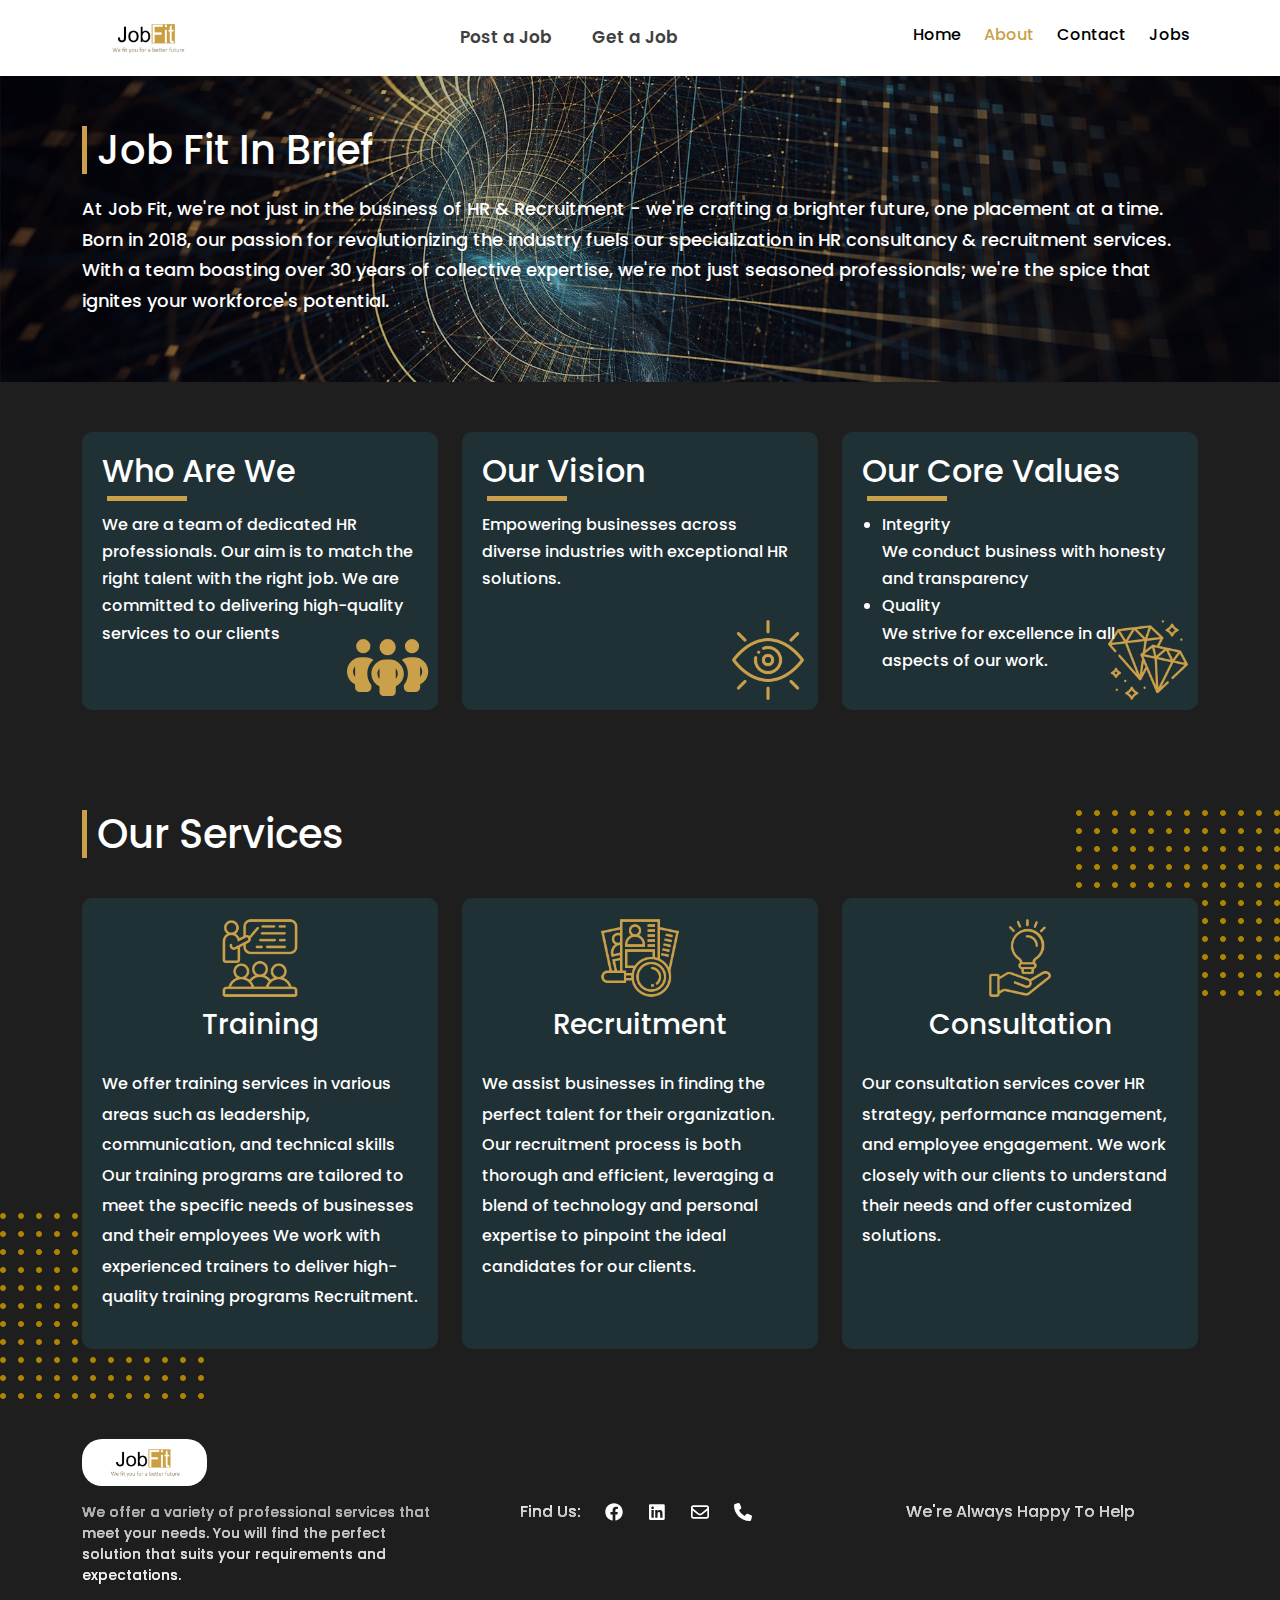
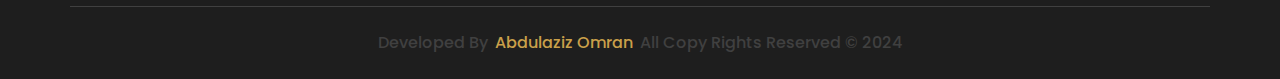
==== commit daffbf68: "About" ====
--- a/about.html
+++ b/about.html
@@ -102,7 +102,7 @@
                 Empowering businesses across diverse industries with exceptional
                 HR solutions.
               </p>
-              <img src="imgs/vision-alt.png" class="img-fluid" alt="img" />
+              <img src="imgs/vision-main.png" class="img-fluid" alt="img" />
             </div>
           </div>
           <div class="col-lg-4 col-sm-12">
@@ -118,21 +118,23 @@
                   We strive for excellence in all aspects of our work.
                 </li>
               </ul>
-              <img src="imgs/diamonds-alt.png" alt="img" />
+              <img src="imgs/diamonds-main.png" alt="img" />
             </div>
           </div>
         </div>
       </div>
     </div>
-    <div class="our-services">
+    <div class="our-services position-relative">
+      <div class="dots dots-up"></div>
+      <div class="dots dots-down"></div>
       <div class="container">
         <h1>Our Services</h1>
         <div class="row row-gap-3">
           <div class="col-lg-4 col-md-6 col-sm-12">
-            <div
-              class="content"
-            >
-              <div class="heading d-flex align-items-center justify-content-center flex-column">
+            <div class="content">
+              <div
+                class="heading d-flex align-items-center justify-content-center flex-column"
+              >
                 <img src="imgs/training-main.png" alt="icon" />
                 <h3>Training</h3>
               </div>
@@ -146,10 +148,10 @@
             </div>
           </div>
           <div class="col-lg-4 col-md-6 col-sm-12">
-            <div
-              class="content"
-            >
-              <div class="heading d-flex align-items-center justify-content-center flex-column">
+            <div class="content">
+              <div
+                class="heading d-flex align-items-center justify-content-center flex-column"
+              >
                 <img src="imgs/recruitment-main.png" alt="icon" />
                 <h3>Recruitment</h3>
               </div>
@@ -162,10 +164,10 @@
             </div>
           </div>
           <div class="col-lg-4 col-md-6 col-sm-12">
-            <div
-              class="content"
-            >
-              <div class="heading d-flex align-items-center justify-content-center flex-column">
+            <div class="content">
+              <div
+                class="heading d-flex align-items-center justify-content-center flex-column"
+              >
                 <img src="imgs/solutions-main.png" alt="icon" />
                 <h3>Consultation</h3>
               </div>
--- a/css/style.css
+++ b/css/style.css
@@ -1,2 +1,2 @@
-*{-webkit-box-sizing:border-box;box-sizing:border-box}html{overflow-x:hidden}body{font-family:"Poppins",sans-serif;font-weight:500;background-color:#1e1e1e}a{text-decoration:none}ul{list-style:none}::-webkit-scrollbar{width:0.7rem}::-webkit-scrollbar-track{background:transparent}::-webkit-scrollbar-thumb{background:#caa04a}.main-button{background-image:linear-gradient(70deg,#caa04a,rgb(230,230,230));display:block;width:-webkit-fit-content;width:-moz-fit-content;width:fit-content;margin:auto;font-size:20px;border:none;color:black}.main-heading{font-size:40px;margin:20px 0 40px;background:-webkit-gradient(linear,left top,left bottom,from(#fff),to(#a0a0a0));background:linear-gradient(to bottom,#fff,#a0a0a0);-webkit-background-clip:text;-webkit-text-fill-color:transparent;background-clip:text;color:transparent}.ball{position:absolute;width:400px;height:400px;border-radius:50%;z-index:-1;background-color:#404040}.ball.left{left:-100px;top:500px}.ball.right{right:-100px;top:-100px}@media (max-width:767px){.ball.right.change-top{top:-230px}}.overlay{position:absolute;width:100%;height:100%;left:0;top:0;background-color:black;opacity:0.5;display:block}.navbar{background-color:white!important}.navbar img{height:50px}.navbar .navbar-toggler{border:2px solid #caa04a;color:#caa04a!important;background-color:white;display:-webkit-box;display:-ms-flexbox;display:flex;-webkit-box-align:center;-ms-flex-align:center;align-items:center;-webkit-box-pack:center;-ms-flex-pack:center;justify-content:center;-webkit-box-orient:vertical;-webkit-box-direction:normal;-ms-flex-direction:column;flex-direction:column;padding:7px 12px;gap:7px}.navbar .navbar-toggler:focus{-webkit-box-shadow:none;box-shadow:none}.navbar .navbar-toggler .navbar-toggler-icon{background-image:none;width:30px;height:2.5px;border-radius:10px;background:#caa04a;-webkit-transition:0.3s;transition:0.3s;position:relative}.navbar .navbar-toggler .navbar-toggler-icon:nth-of-type(2){-webkit-transition-delay:0.2s;transition-delay:0.2s}.navbar .navbar-toggler[aria-expanded=true] .navbar-toggler-icon:first-of-type{-webkit-transform:rotate(-50deg);transform:rotate(-50deg);top:10px}.navbar .navbar-toggler[aria-expanded=true] .navbar-toggler-icon:nth-of-type(2){z-index:-2;opacity:0}.navbar .navbar-toggler[aria-expanded=true] .navbar-toggler-icon:last-of-type{-webkit-transform:rotate(50deg);transform:rotate(50deg);bottom:9px}.navbar .nav-item a{color:#000;padding:8px 8px 8px 15px!important;position:relative}@media (max-width:991px){.navbar .nav-item a{padding:8px 8px 15px 15px!important}}.navbar .nav-item a:before{content:"";position:absolute;height:3px;background-color:#caa04a;bottom:-20.5px;left:50%;-webkit-transform:translateX(-44%);transform:translateX(-44%);-webkit-transition:0.3s;transition:0.3s}@media (max-width:991px){.navbar .nav-item a:before{display:none}}.navbar .nav-item a:hover{color:#caa04a}.navbar .nav-item a:hover:before{padding:0 50%}.navbar .nav-item a.active{color:#caa04a}.navbar .jobs{gap:20px}@media (min-width:992px){.navbar .jobs{margin-right:210px}}@media (max-width:991px){.navbar .jobs{-webkit-box-pack:center;-ms-flex-pack:center;justify-content:center;margin:10px 0!important}}.navbar .jobs a{color:#404040;font-weight:600;position:relative;font-size:17px;padding:10px!important;border-radius:10px}@media (max-width:991px){.navbar .jobs a{background-color:#caa04a;color:white}}.navbar .jobs a:before{content:"";-webkit-transform:translateX(-50%)!important;transform:translateX(-50%)!important;bottom:-15px!important}.navbar .jobs a:hover{color:#caa04a}@media (max-width:991px){.navbar .jobs a:hover{color:white}}.navbar .jobs a:hover:before{padding:0 50%}footer{padding:40px 0 0}footer .row:first-of-type{padding-bottom:20px}@media (max-width:767px){footer .row:first-of-type .image{text-align:center}}footer .row:first-of-type .image img{width:125px;border-radius:20px}@media (max-width:767px){footer .row:first-of-type .image img{margin:auto}}footer .row:first-of-type .image p{font-size:14px;background:-webkit-gradient(linear,left top,left bottom,from(#a0a0a0),to(#fff));background:linear-gradient(to bottom,#a0a0a0,#fff);-webkit-background-clip:text;-webkit-text-fill-color:transparent;background-clip:text;color:transparent}footer .row:first-of-type div,footer .row:first-of-type p{background:-webkit-gradient(linear,left top,left bottom,from(#fff),to(#a0a0a0));background:linear-gradient(to bottom,#fff,#a0a0a0);-webkit-background-clip:text;-webkit-text-fill-color:transparent;background-clip:text;color:transparent;margin:0}footer .row:first-of-type a{width:35px;height:35px;border-radius:50%;font-size:18px;-webkit-transition:0.3s;transition:0.3s}footer .row:first-of-type a:first-of-type:hover{background-color:#0866ff}footer .row:first-of-type a:nth-of-type(2):hover{background-color:#0a66c2}footer .row:first-of-type a:nth-of-type(3):hover{background-color:#0d47a1}footer .row:first-of-type a:last-of-type:hover{background-color:#0ac23b}footer .row:last-of-type{border-top:1px solid #404040}footer .row:last-of-type .content{color:#404040;display:-webkit-box;display:-ms-flexbox;display:flex;display:flex;-webkit-box-align:center;-ms-flex-align:center;align-items:center;-webkit-box-pack:center;-ms-flex-pack:center;justify-content:center;-ms-flex-wrap:wrap;flex-wrap:wrap}footer .row:last-of-type .content .fa-heart{font-size:13px;margin:0 5px}footer .row:last-of-type .content a{color:#caa04a;margin:0 7px}body>div{padding:100px 0}body>div:first-of-type{padding-top:50px}@media (max-width:991px){body>div{padding:60px 0}}.landing{display:-webkit-box;display:-ms-flexbox;display:flex;-webkit-box-align:center;-ms-flex-align:center;align-items:center}.landing .container{z-index:2}.landing h1{font-size:55px;max-width:550px;margin:100px auto 50px;background:-webkit-gradient(linear,left top,left bottom,from(#caa04a),to(#fff));background:linear-gradient(to bottom,#caa04a,#fff);-webkit-background-clip:text;-webkit-text-fill-color:transparent;background-clip:text;color:transparent}.landing p{font-size:15px;margin-bottom:50px;color:white}.landing img{position:absolute;left:25%;top:84%}@media (max-width:991px){.landing img{left:13%}}@media (max-width:767px){.landing img{left:-9%}}.landing img.first{-webkit-transform:rotate(100deg);transform:rotate(100deg);left:55%;top:100%}@media (max-width:767px){.landing img.first{left:55%}}.passion{color:white;margin-top:142px!important}.passion .text{text-align:center}.passion .text p{font-size:25px;color:#a0a0a0}@media (max-width:991px){.work-with .content{-webkit-box-orient:vertical;-webkit-box-direction:reverse;-ms-flex-direction:column-reverse;flex-direction:column-reverse}}@media (max-width:991px){.work-with .content h1{text-align:center}}.work-with .content p{color:#a0a0a0;margin-bottom:30px}@media (max-width:991px){.work-with .content p{text-align:center}}.work-with .content .image{-ms-flex-preferred-size:50%;flex-basis:50%;display:-webkit-box;display:-ms-flexbox;display:flex;-webkit-box-align:center;-ms-flex-align:center;align-items:center;-webkit-box-pack:center;-ms-flex-pack:center;justify-content:center}.work-with .content .image img{max-width:100%;border-radius:50%}@media (max-width:991px){.work-with .content .image img{max-width:40%}}.post{margin-top:115px!important}.post .content{width:50%}@media (max-width:991px){.post .content{width:100%;text-align:center}}@media (max-width:767px){.post .content h1{text-align:center}}.post .content h1 span{background:-webkit-gradient(linear,left bottom,left top,from(#caa04a),to(#fff));background:linear-gradient(to top,#caa04a,#fff);-webkit-background-clip:text;-webkit-text-fill-color:transparent;background-clip:text;color:transparent}.post .content p{color:#a0a0a0;margin-bottom:30px}@media (max-width:767px){.post .content p{text-align:center}}.post .content .draw{position:absolute;width:400px;height:400px;border-radius:50%;border:3px dotted #caa04a;left:-95%;top:50%;-webkit-transform:translateY(-50%);transform:translateY(-50%);z-index:-1}@media (max-width:991px){.post .content .draw{left:50%;-webkit-transform:translate(-50%,-50%);transform:translate(-50%,-50%)}}@media (max-width:767px){.post .content .draw{width:360px;height:360px}}.post .content .draw .small-ball{position:absolute;width:150px;height:150px;border-radius:50%;border:3px dotted #caa04a;left:50%;top:50%;-webkit-transform:translate(-50%,-50%);transform:translate(-50%,-50%);z-index:-1}.post .content .draw img{position:absolute;width:43px}@media (max-width:991px){.post .content .draw img{display:none}}.post .content .draw img:first-of-type{top:50%;left:50%;-webkit-transform:translate(-50%,-50%);transform:translate(-50%,-50%)}.post .content .draw img:nth-of-type(2){top:26%;left:50%;-webkit-transform:translate(-50%,0%);transform:translate(-50%,0%)}.post .content .draw img:nth-of-type(3){top:57%;left:60%}.post .content .draw img:nth-of-type(4){top:57%;left:32%}.post .content .draw img:nth-of-type(5){top:79%;left:82%}.post .content .draw img:nth-of-type(6){top:80%;left:10%}.post .content .draw img:nth-of-type(7){top:30%;left:92%}.post .content .draw img:nth-of-type(8){top:30%;left:-3%}.post .content .draw img:nth-of-type(9){top:-5%;left:50%;-webkit-transform:translateX(-50%);transform:translateX(-50%)}.about h1{position:relative;margin-left:15px}.about h1:before{content:"";position:absolute;top:0;left:-15px;width:5px;height:100%;background-color:#caa04a}.about>div{padding:50px 0}.in-brief{color:white;background-image:url("../../../imgs/graphs.jpg");background-position:center;background-size:cover}.in-brief h1{margin-bottom:20px}.in-brief p{font-size:18px;line-height:1.7;z-index:2;position:relative}.values .content{border-radius:10px;padding:20px;height:265px;color:white;background:-webkit-gradient(linear,left top,left bottom,from(#caa04a),to(#5a3c01));background:linear-gradient(#caa04a,#5a3c01);width:100%}.values .content h2{position:relative;margin-bottom:20px;z-index:2}.values .content h2:before{content:"";position:absolute;bottom:-10px;left:5px;width:80px;height:5px;background-color:#a0a0a0}.values .content ul{list-style:initial;padding-left:20px}.values .content li,.values .content p{position:relative;z-index:2;line-height:1.7}.values .content img{position:absolute;width:80px;right:10px;bottom:10px;z-index:1}.values .content .fa-people-group{font-size:65px;color:#a0a0a0;bottom:10px;right:10px}.our-services{color:white}.our-services h1{margin-bottom:40px!important}.our-services .content{border-radius:10px;padding:20px;height:450px;color:white;width:100%;line-height:1.9}.our-services .content .heading{margin-bottom:20px}.our-services .content .heading img{width:80px;margin-bottom:10px}
+*{-webkit-box-sizing:border-box;box-sizing:border-box}html{overflow-x:hidden}body{font-family:"Poppins",sans-serif;font-weight:500;background-color:#1e1e1e}a{text-decoration:none}ul{list-style:none}::-webkit-scrollbar{width:0.7rem}::-webkit-scrollbar-track{background:transparent}::-webkit-scrollbar-thumb{background:#caa04a}.main-button{background-image:linear-gradient(70deg,#caa04a,rgb(230,230,230));display:block;width:-webkit-fit-content;width:-moz-fit-content;width:fit-content;margin:auto;font-size:20px;border:none;color:black}.main-heading{font-size:40px;margin:20px 0 40px;background:-webkit-gradient(linear,left top,left bottom,from(#fff),to(#a0a0a0));background:linear-gradient(to bottom,#fff,#a0a0a0);-webkit-background-clip:text;-webkit-text-fill-color:transparent;background-clip:text;color:transparent}.ball{position:absolute;width:400px;height:400px;border-radius:50%;z-index:-1;background-color:#404040}.ball.left{left:-100px;top:500px}.ball.right{right:-100px;top:-100px}@media (max-width:767px){.ball.right.change-top{top:-230px}}.overlay{position:absolute;width:100%;height:100%;left:0;top:0;background-color:black;opacity:0.3;display:block}.navbar{background-color:white!important}.navbar img{height:50px}.navbar .navbar-toggler{border:2px solid #caa04a;color:#caa04a!important;background-color:white;display:-webkit-box;display:-ms-flexbox;display:flex;-webkit-box-align:center;-ms-flex-align:center;align-items:center;-webkit-box-pack:center;-ms-flex-pack:center;justify-content:center;-webkit-box-orient:vertical;-webkit-box-direction:normal;-ms-flex-direction:column;flex-direction:column;padding:7px 12px;gap:7px}.navbar .navbar-toggler:focus{-webkit-box-shadow:none;box-shadow:none}.navbar .navbar-toggler .navbar-toggler-icon{background-image:none;width:30px;height:2.5px;border-radius:10px;background:#caa04a;-webkit-transition:0.3s;transition:0.3s;position:relative}.navbar .navbar-toggler .navbar-toggler-icon:nth-of-type(2){-webkit-transition-delay:0.2s;transition-delay:0.2s}.navbar .navbar-toggler[aria-expanded=true] .navbar-toggler-icon:first-of-type{-webkit-transform:rotate(-50deg);transform:rotate(-50deg);top:10px}.navbar .navbar-toggler[aria-expanded=true] .navbar-toggler-icon:nth-of-type(2){z-index:-2;opacity:0}.navbar .navbar-toggler[aria-expanded=true] .navbar-toggler-icon:last-of-type{-webkit-transform:rotate(50deg);transform:rotate(50deg);bottom:9px}.navbar .nav-item a{color:#000;padding:8px 8px 8px 15px!important;position:relative}@media (max-width:991px){.navbar .nav-item a{padding:8px 8px 15px 15px!important}}.navbar .nav-item a:before{content:"";position:absolute;height:3px;background-color:#caa04a;bottom:-20.5px;left:50%;-webkit-transform:translateX(-44%);transform:translateX(-44%);-webkit-transition:0.3s;transition:0.3s}@media (max-width:991px){.navbar .nav-item a:before{display:none}}.navbar .nav-item a:hover{color:#caa04a}.navbar .nav-item a:hover:before{padding:0 50%}.navbar .nav-item a.active{color:#caa04a}.navbar .jobs{gap:20px}@media (min-width:992px){.navbar .jobs{margin-right:210px}}@media (max-width:991px){.navbar .jobs{-webkit-box-pack:center;-ms-flex-pack:center;justify-content:center;margin:10px 0!important}}.navbar .jobs a{color:#404040;font-weight:600;position:relative;font-size:17px;padding:10px!important;border-radius:10px}@media (max-width:991px){.navbar .jobs a{background-color:#caa04a;color:white}}.navbar .jobs a:before{content:"";-webkit-transform:translateX(-50%)!important;transform:translateX(-50%)!important;bottom:-15px!important}.navbar .jobs a:hover{color:#caa04a}@media (max-width:991px){.navbar .jobs a:hover{color:white}}.navbar .jobs a:hover:before{padding:0 50%}footer{padding:40px 0 0}footer .row:first-of-type{padding-bottom:20px}@media (max-width:767px){footer .row:first-of-type .image{text-align:center}}footer .row:first-of-type .image img{width:125px;border-radius:20px}@media (max-width:767px){footer .row:first-of-type .image img{margin:auto}}footer .row:first-of-type .image p{font-size:14px;background:-webkit-gradient(linear,left top,left bottom,from(#a0a0a0),to(#fff));background:linear-gradient(to bottom,#a0a0a0,#fff);-webkit-background-clip:text;-webkit-text-fill-color:transparent;background-clip:text;color:transparent}footer .row:first-of-type div,footer .row:first-of-type p{background:-webkit-gradient(linear,left top,left bottom,from(#fff),to(#a0a0a0));background:linear-gradient(to bottom,#fff,#a0a0a0);-webkit-background-clip:text;-webkit-text-fill-color:transparent;background-clip:text;color:transparent;margin:0}footer .row:first-of-type a{width:35px;height:35px;border-radius:50%;font-size:18px;-webkit-transition:0.3s;transition:0.3s}footer .row:first-of-type a:first-of-type:hover{background-color:#0866ff}footer .row:first-of-type a:nth-of-type(2):hover{background-color:#0a66c2}footer .row:first-of-type a:nth-of-type(3):hover{background-color:#0d47a1}footer .row:first-of-type a:last-of-type:hover{background-color:#0ac23b}footer .row:last-of-type{border-top:1px solid #404040}footer .row:last-of-type .content{color:#404040;display:-webkit-box;display:-ms-flexbox;display:flex;display:flex;-webkit-box-align:center;-ms-flex-align:center;align-items:center;-webkit-box-pack:center;-ms-flex-pack:center;justify-content:center;-ms-flex-wrap:wrap;flex-wrap:wrap}footer .row:last-of-type .content .fa-heart{font-size:13px;margin:0 5px}footer .row:last-of-type .content a{color:#caa04a;margin:0 7px}body>div{padding:50px 0}@media (max-width:991px){body>div{padding:60px 0}}.landing{display:-webkit-box;display:-ms-flexbox;display:flex;-webkit-box-align:center;-ms-flex-align:center;align-items:center}.landing .container{z-index:2}.landing h1{font-size:55px;max-width:550px;margin:100px auto 50px;background:-webkit-gradient(linear,left top,left bottom,from(#caa04a),to(#fff));background:linear-gradient(to bottom,#caa04a,#fff);-webkit-background-clip:text;-webkit-text-fill-color:transparent;background-clip:text;color:transparent}.landing p{font-size:15px;margin-bottom:50px;color:white}.landing img{position:absolute;left:25%;top:84%}@media (max-width:991px){.landing img{left:13%}}@media (max-width:767px){.landing img{left:-9%}}.landing img.first{-webkit-transform:rotate(100deg);transform:rotate(100deg);left:55%;top:100%}@media (max-width:767px){.landing img.first{left:55%}}.passion{color:white;margin-top:142px!important}.passion .text{text-align:center}.passion .text p{font-size:25px;color:#a0a0a0}@media (max-width:991px){.work-with .content{-webkit-box-orient:vertical;-webkit-box-direction:reverse;-ms-flex-direction:column-reverse;flex-direction:column-reverse}}@media (max-width:991px){.work-with .content h1{text-align:center}}.work-with .content p{color:#a0a0a0;margin-bottom:30px}@media (max-width:991px){.work-with .content p{text-align:center}}.work-with .content .image{-ms-flex-preferred-size:50%;flex-basis:50%;display:-webkit-box;display:-ms-flexbox;display:flex;-webkit-box-align:center;-ms-flex-align:center;align-items:center;-webkit-box-pack:center;-ms-flex-pack:center;justify-content:center}.work-with .content .image img{max-width:100%;border-radius:50%}@media (max-width:991px){.work-with .content .image img{max-width:40%}}.post{margin-top:115px!important}.post .content{width:50%}@media (max-width:991px){.post .content{width:100%;text-align:center}}@media (max-width:767px){.post .content h1{text-align:center}}.post .content h1 span{background:-webkit-gradient(linear,left bottom,left top,from(#caa04a),to(#fff));background:linear-gradient(to top,#caa04a,#fff);-webkit-background-clip:text;-webkit-text-fill-color:transparent;background-clip:text;color:transparent}.post .content p{color:#a0a0a0;margin-bottom:30px}@media (max-width:767px){.post .content p{text-align:center}}.post .content .draw{position:absolute;width:400px;height:400px;border-radius:50%;border:3px dotted #caa04a;left:-95%;top:50%;-webkit-transform:translateY(-50%);transform:translateY(-50%);z-index:-1}@media (max-width:991px){.post .content .draw{left:50%;-webkit-transform:translate(-50%,-50%);transform:translate(-50%,-50%)}}@media (max-width:767px){.post .content .draw{width:360px;height:360px}}.post .content .draw .small-ball{position:absolute;width:150px;height:150px;border-radius:50%;border:3px dotted #caa04a;left:50%;top:50%;-webkit-transform:translate(-50%,-50%);transform:translate(-50%,-50%);z-index:-1}.post .content .draw img{position:absolute;width:43px}@media (max-width:991px){.post .content .draw img{display:none}}.post .content .draw img:first-of-type{top:50%;left:50%;-webkit-transform:translate(-50%,-50%);transform:translate(-50%,-50%)}.post .content .draw img:nth-of-type(2){top:26%;left:50%;-webkit-transform:translate(-50%,0%);transform:translate(-50%,0%)}.post .content .draw img:nth-of-type(3){top:57%;left:60%}.post .content .draw img:nth-of-type(4){top:57%;left:32%}.post .content .draw img:nth-of-type(5){top:79%;left:82%}.post .content .draw img:nth-of-type(6){top:80%;left:10%}.post .content .draw img:nth-of-type(7){top:30%;left:92%}.post .content .draw img:nth-of-type(8){top:30%;left:-3%}.post .content .draw img:nth-of-type(9){top:-5%;left:50%;-webkit-transform:translateX(-50%);transform:translateX(-50%)}.about h1{position:relative;margin-left:15px}.about h1:before{content:"";position:absolute;top:0;left:-15px;width:5px;height:100%;background-color:#caa04a}.about>div{padding:50px 0}.in-brief{color:white;background-image:url("../../../imgs/graphs.jpg");background-position:center;background-size:cover}.in-brief h1{margin-bottom:20px}.in-brief p{font-size:18px;line-height:1.7;z-index:2;position:relative}.values .content{border-radius:10px;padding:20px;height:100%;color:white;background-color:#1f3135;width:100%}.values .content h2{position:relative;margin-bottom:20px;z-index:2}.values .content h2:before{content:"";position:absolute;bottom:-10px;left:5px;width:80px;height:5px;background-color:#caa04a}.values .content ul{list-style:initial;padding-left:20px}.values .content li,.values .content p{position:relative;z-index:2;line-height:1.7}.values .content img{position:absolute;width:80px;right:10px;bottom:10px;z-index:1}.values .content .fa-people-group{font-size:65px;color:#caa04a;bottom:10px;right:10px}.our-services{color:white}.our-services .dots{background-image:url("../../../imgs/dots.png");height:186px;width:204px;background-repeat:no-repeat;position:absolute;z-index:-1;-webkit-filter:hue-rotate(565deg);filter:hue-rotate(565deg)}.our-services .dots.dots-up{top:50px;right:0}.our-services .dots.dots-down{bottom:0px;left:0}.our-services h1{margin-bottom:40px!important}.our-services .content{border-radius:10px;padding:20px;height:450px;color:white;width:100%;line-height:1.9;background-color:#1f3135;height:100%}.our-services .content .heading{margin-bottom:20px}.our-services .content .heading img{width:80px;margin-bottom:10px}
 /*# sourceMappingURL=style.css.map */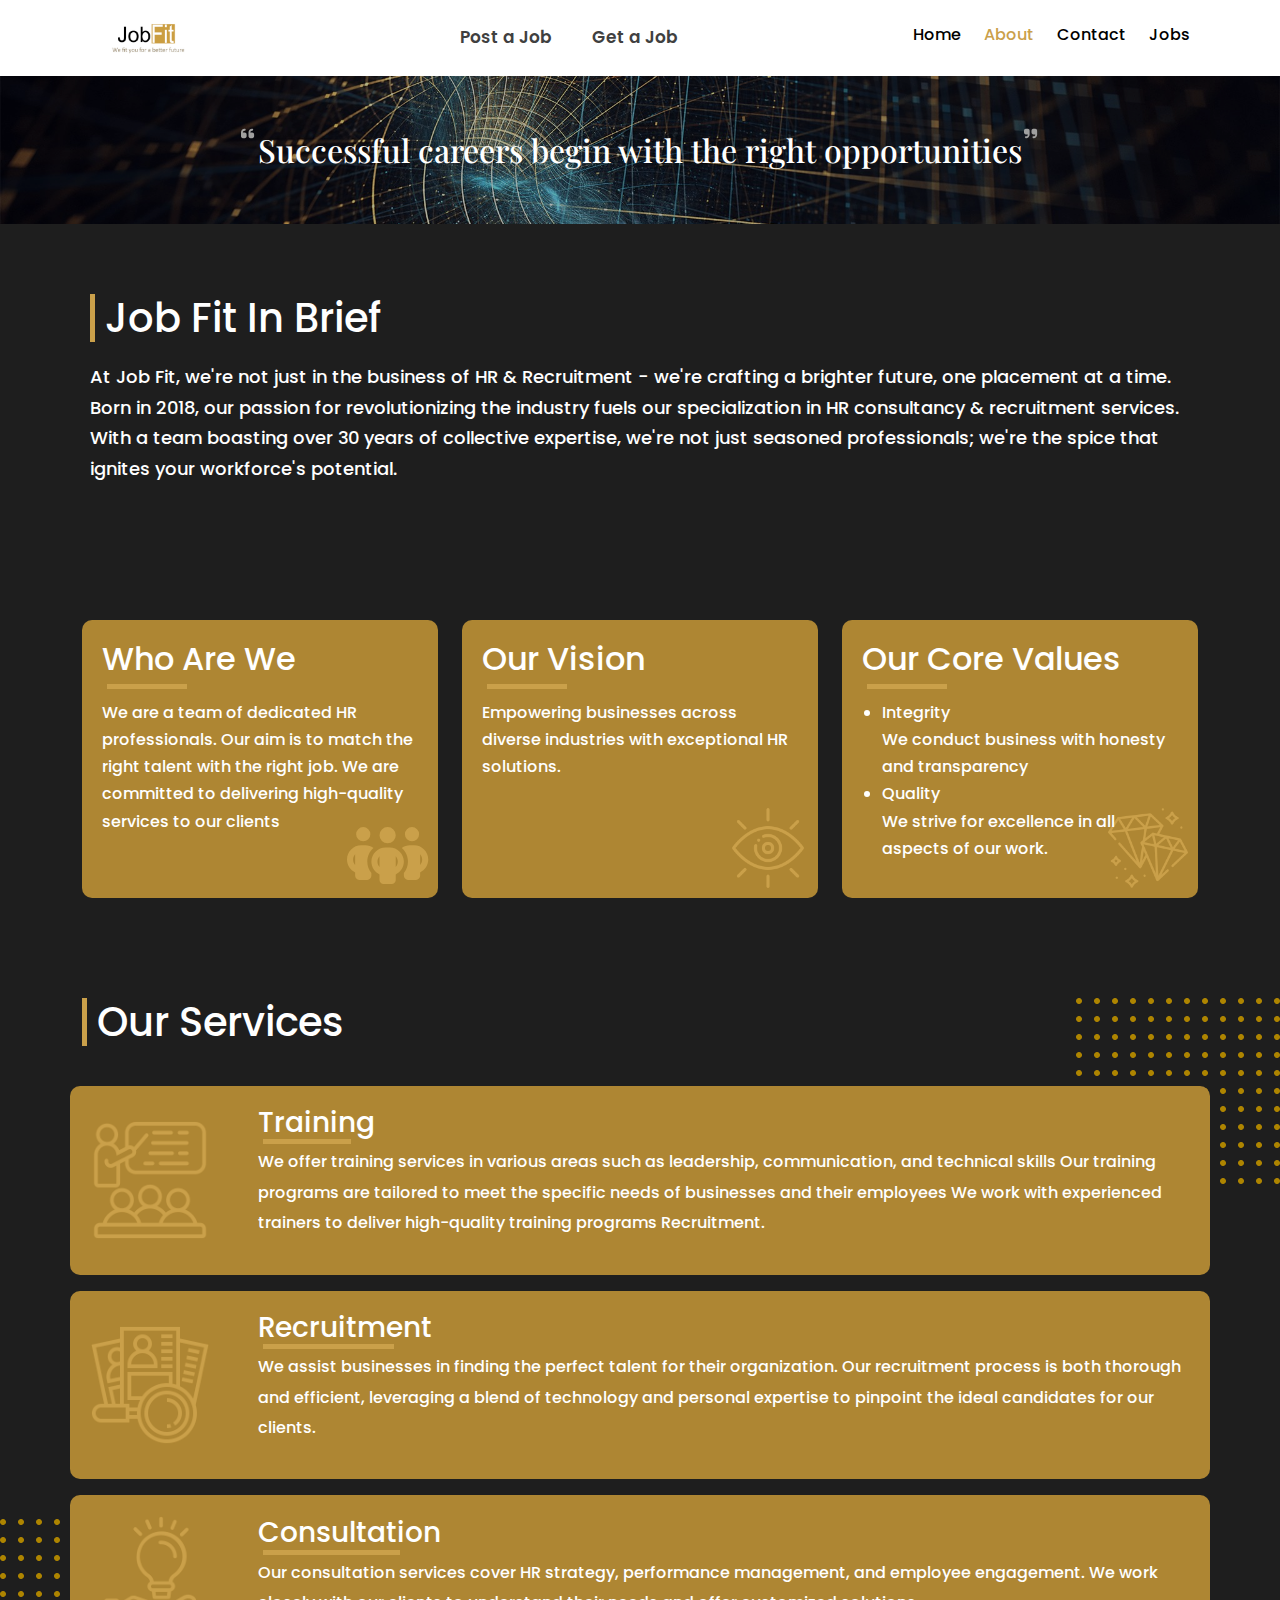
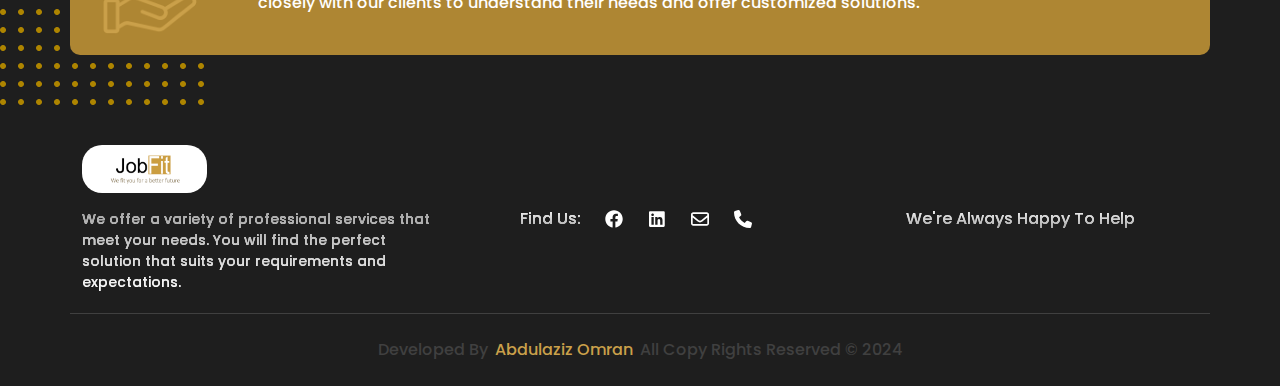
==== commit 333e7105: "Finish About" ====
--- a/about.html
+++ b/about.html
@@ -7,15 +7,9 @@
     <!-- <link rel="stylesheet" href="css/all.min.css" /> -->
     <link rel="stylesheet" href="css/bootstrap.min.css" />
     <link rel="stylesheet" href="css/style.css" />
-    <link rel="preconnect" href="https://fonts.googleapis.com" />
-    <link rel="preconnect" href="https://fonts.gstatic.com" crossorigin />
-    <link
-      href="https://fonts.googleapis.com/css2?family=Poppins:ital,wght@0,100;0,200;0,300;0,400;0,500;0,600;0,700;0,800;0,900;1,100;1,200;1,300;1,400;1,500;1,600;1,700;1,800;1,900&display=swap"
-      rel="stylesheet"
-    />
-    <title>Job Fit | About</title>
+    <title>Job Fit | About Us</title>
   </head>
-  <body class="position-relative overflow-x-hidden about">
+  <body class="position-relative about">
     <nav class="navbar navbar-expand-lg bg-body-tertiary sticky-top">
       <div class="container">
         <a class="navbar-brand" href="index.html"
@@ -67,8 +61,17 @@
         </div>
       </div>
     </nav>
+    <div class="title position-relative">
+      <div class="overlay"></div>
+      <div class="container z-2 position-relative">
+        <div class="position-relative fs-2 quote">
+          Successful careers begin with the right opportunities
+          <i class="fa-solid fa-quote-left"></i>
+          <i class="fa-solid fa-quote-right"></i>
+        </div>
+      </div>
+    </div>
     <div class="in-brief position-relative">
-      <div class="overlay"></div>
       <div class="container">
         <h1>Job Fit In Brief</h1>
         <p>
@@ -81,7 +84,7 @@
         </p>
       </div>
     </div>
-    <div class="values">
+    <div class="values position-relative">
       <div class="container">
         <div class="row row-gap-3">
           <div class="col-lg-4 col-sm-12">
@@ -129,15 +132,17 @@
       <div class="dots dots-down"></div>
       <div class="container">
         <h1>Our Services</h1>
-        <div class="row row-gap-3">
-          <div class="col-lg-4 col-md-6 col-sm-12">
-            <div class="content">
-              <div
-                class="heading d-flex align-items-center justify-content-center flex-column"
-              >
-                <img src="imgs/training-main.png" alt="icon" />
-                <h3>Training</h3>
-              </div>
+        <div class="row mb-3">
+          <div
+            class="content d-flex align-items-center justify-content-center gap-5"
+          >
+            <div
+              class="heading d-flex align-items-center justify-content-center"
+            >
+              <img src="imgs/training-main.png" alt="icon" />
+            </div>
+            <div class="text">
+              <h3>Training</h3>
               <p>
                 We offer training services in various areas such as leadership,
                 communication, and technical skills Our training programs are
@@ -147,14 +152,18 @@
               </p>
             </div>
           </div>
-          <div class="col-lg-4 col-md-6 col-sm-12">
-            <div class="content">
-              <div
-                class="heading d-flex align-items-center justify-content-center flex-column"
-              >
-                <img src="imgs/recruitment-main.png" alt="icon" />
-                <h3>Recruitment</h3>
-              </div>
+        </div>
+        <div class="row mb-3">
+          <div
+            class="content d-flex align-items-center justify-content-center gap-5"
+          >
+            <div
+              class="heading d-flex align-items-center justify-content-center"
+            >
+              <img src="imgs/recruitment-main.png" alt="icon" />
+            </div>
+            <div class="text">
+              <h3>Recruitment</h3>
               <p>
                 We assist businesses in finding the perfect talent for their
                 organization. Our recruitment process is both thorough and
@@ -163,14 +172,18 @@
               </p>
             </div>
           </div>
-          <div class="col-lg-4 col-md-6 col-sm-12">
-            <div class="content">
-              <div
-                class="heading d-flex align-items-center justify-content-center flex-column"
-              >
-                <img src="imgs/solutions-main.png" alt="icon" />
-                <h3>Consultation</h3>
-              </div>
+        </div>
+        <div class="row">
+          <div
+            class="content d-flex align-items-center justify-content-center gap-5"
+          >
+            <div
+              class="heading d-flex align-items-center justify-content-center"
+            >
+              <img src="imgs/solutions-main.png" alt="icon" />
+            </div>
+            <div class="text">
+              <h3>Consultation</h3>
               <p>
                 Our consultation services cover HR strategy, performance
                 management, and employee engagement. We work closely with our
--- a/css/style.css
+++ b/css/style.css
@@ -1,2 +1,2 @@
-*{-webkit-box-sizing:border-box;box-sizing:border-box}html{overflow-x:hidden}body{font-family:"Poppins",sans-serif;font-weight:500;background-color:#1e1e1e}a{text-decoration:none}ul{list-style:none}::-webkit-scrollbar{width:0.7rem}::-webkit-scrollbar-track{background:transparent}::-webkit-scrollbar-thumb{background:#caa04a}.main-button{background-image:linear-gradient(70deg,#caa04a,rgb(230,230,230));display:block;width:-webkit-fit-content;width:-moz-fit-content;width:fit-content;margin:auto;font-size:20px;border:none;color:black}.main-heading{font-size:40px;margin:20px 0 40px;background:-webkit-gradient(linear,left top,left bottom,from(#fff),to(#a0a0a0));background:linear-gradient(to bottom,#fff,#a0a0a0);-webkit-background-clip:text;-webkit-text-fill-color:transparent;background-clip:text;color:transparent}.ball{position:absolute;width:400px;height:400px;border-radius:50%;z-index:-1;background-color:#404040}.ball.left{left:-100px;top:500px}.ball.right{right:-100px;top:-100px}@media (max-width:767px){.ball.right.change-top{top:-230px}}.overlay{position:absolute;width:100%;height:100%;left:0;top:0;background-color:black;opacity:0.3;display:block}.navbar{background-color:white!important}.navbar img{height:50px}.navbar .navbar-toggler{border:2px solid #caa04a;color:#caa04a!important;background-color:white;display:-webkit-box;display:-ms-flexbox;display:flex;-webkit-box-align:center;-ms-flex-align:center;align-items:center;-webkit-box-pack:center;-ms-flex-pack:center;justify-content:center;-webkit-box-orient:vertical;-webkit-box-direction:normal;-ms-flex-direction:column;flex-direction:column;padding:7px 12px;gap:7px}.navbar .navbar-toggler:focus{-webkit-box-shadow:none;box-shadow:none}.navbar .navbar-toggler .navbar-toggler-icon{background-image:none;width:30px;height:2.5px;border-radius:10px;background:#caa04a;-webkit-transition:0.3s;transition:0.3s;position:relative}.navbar .navbar-toggler .navbar-toggler-icon:nth-of-type(2){-webkit-transition-delay:0.2s;transition-delay:0.2s}.navbar .navbar-toggler[aria-expanded=true] .navbar-toggler-icon:first-of-type{-webkit-transform:rotate(-50deg);transform:rotate(-50deg);top:10px}.navbar .navbar-toggler[aria-expanded=true] .navbar-toggler-icon:nth-of-type(2){z-index:-2;opacity:0}.navbar .navbar-toggler[aria-expanded=true] .navbar-toggler-icon:last-of-type{-webkit-transform:rotate(50deg);transform:rotate(50deg);bottom:9px}.navbar .nav-item a{color:#000;padding:8px 8px 8px 15px!important;position:relative}@media (max-width:991px){.navbar .nav-item a{padding:8px 8px 15px 15px!important}}.navbar .nav-item a:before{content:"";position:absolute;height:3px;background-color:#caa04a;bottom:-20.5px;left:50%;-webkit-transform:translateX(-44%);transform:translateX(-44%);-webkit-transition:0.3s;transition:0.3s}@media (max-width:991px){.navbar .nav-item a:before{display:none}}.navbar .nav-item a:hover{color:#caa04a}.navbar .nav-item a:hover:before{padding:0 50%}.navbar .nav-item a.active{color:#caa04a}.navbar .jobs{gap:20px}@media (min-width:992px){.navbar .jobs{margin-right:210px}}@media (max-width:991px){.navbar .jobs{-webkit-box-pack:center;-ms-flex-pack:center;justify-content:center;margin:10px 0!important}}.navbar .jobs a{color:#404040;font-weight:600;position:relative;font-size:17px;padding:10px!important;border-radius:10px}@media (max-width:991px){.navbar .jobs a{background-color:#caa04a;color:white}}.navbar .jobs a:before{content:"";-webkit-transform:translateX(-50%)!important;transform:translateX(-50%)!important;bottom:-15px!important}.navbar .jobs a:hover{color:#caa04a}@media (max-width:991px){.navbar .jobs a:hover{color:white}}.navbar .jobs a:hover:before{padding:0 50%}footer{padding:40px 0 0}footer .row:first-of-type{padding-bottom:20px}@media (max-width:767px){footer .row:first-of-type .image{text-align:center}}footer .row:first-of-type .image img{width:125px;border-radius:20px}@media (max-width:767px){footer .row:first-of-type .image img{margin:auto}}footer .row:first-of-type .image p{font-size:14px;background:-webkit-gradient(linear,left top,left bottom,from(#a0a0a0),to(#fff));background:linear-gradient(to bottom,#a0a0a0,#fff);-webkit-background-clip:text;-webkit-text-fill-color:transparent;background-clip:text;color:transparent}footer .row:first-of-type div,footer .row:first-of-type p{background:-webkit-gradient(linear,left top,left bottom,from(#fff),to(#a0a0a0));background:linear-gradient(to bottom,#fff,#a0a0a0);-webkit-background-clip:text;-webkit-text-fill-color:transparent;background-clip:text;color:transparent;margin:0}footer .row:first-of-type a{width:35px;height:35px;border-radius:50%;font-size:18px;-webkit-transition:0.3s;transition:0.3s}footer .row:first-of-type a:first-of-type:hover{background-color:#0866ff}footer .row:first-of-type a:nth-of-type(2):hover{background-color:#0a66c2}footer .row:first-of-type a:nth-of-type(3):hover{background-color:#0d47a1}footer .row:first-of-type a:last-of-type:hover{background-color:#0ac23b}footer .row:last-of-type{border-top:1px solid #404040}footer .row:last-of-type .content{color:#404040;display:-webkit-box;display:-ms-flexbox;display:flex;display:flex;-webkit-box-align:center;-ms-flex-align:center;align-items:center;-webkit-box-pack:center;-ms-flex-pack:center;justify-content:center;-ms-flex-wrap:wrap;flex-wrap:wrap}footer .row:last-of-type .content .fa-heart{font-size:13px;margin:0 5px}footer .row:last-of-type .content a{color:#caa04a;margin:0 7px}body>div{padding:50px 0}@media (max-width:991px){body>div{padding:60px 0}}.landing{display:-webkit-box;display:-ms-flexbox;display:flex;-webkit-box-align:center;-ms-flex-align:center;align-items:center}.landing .container{z-index:2}.landing h1{font-size:55px;max-width:550px;margin:100px auto 50px;background:-webkit-gradient(linear,left top,left bottom,from(#caa04a),to(#fff));background:linear-gradient(to bottom,#caa04a,#fff);-webkit-background-clip:text;-webkit-text-fill-color:transparent;background-clip:text;color:transparent}.landing p{font-size:15px;margin-bottom:50px;color:white}.landing img{position:absolute;left:25%;top:84%}@media (max-width:991px){.landing img{left:13%}}@media (max-width:767px){.landing img{left:-9%}}.landing img.first{-webkit-transform:rotate(100deg);transform:rotate(100deg);left:55%;top:100%}@media (max-width:767px){.landing img.first{left:55%}}.passion{color:white;margin-top:142px!important}.passion .text{text-align:center}.passion .text p{font-size:25px;color:#a0a0a0}@media (max-width:991px){.work-with .content{-webkit-box-orient:vertical;-webkit-box-direction:reverse;-ms-flex-direction:column-reverse;flex-direction:column-reverse}}@media (max-width:991px){.work-with .content h1{text-align:center}}.work-with .content p{color:#a0a0a0;margin-bottom:30px}@media (max-width:991px){.work-with .content p{text-align:center}}.work-with .content .image{-ms-flex-preferred-size:50%;flex-basis:50%;display:-webkit-box;display:-ms-flexbox;display:flex;-webkit-box-align:center;-ms-flex-align:center;align-items:center;-webkit-box-pack:center;-ms-flex-pack:center;justify-content:center}.work-with .content .image img{max-width:100%;border-radius:50%}@media (max-width:991px){.work-with .content .image img{max-width:40%}}.post{margin-top:115px!important}.post .content{width:50%}@media (max-width:991px){.post .content{width:100%;text-align:center}}@media (max-width:767px){.post .content h1{text-align:center}}.post .content h1 span{background:-webkit-gradient(linear,left bottom,left top,from(#caa04a),to(#fff));background:linear-gradient(to top,#caa04a,#fff);-webkit-background-clip:text;-webkit-text-fill-color:transparent;background-clip:text;color:transparent}.post .content p{color:#a0a0a0;margin-bottom:30px}@media (max-width:767px){.post .content p{text-align:center}}.post .content .draw{position:absolute;width:400px;height:400px;border-radius:50%;border:3px dotted #caa04a;left:-95%;top:50%;-webkit-transform:translateY(-50%);transform:translateY(-50%);z-index:-1}@media (max-width:991px){.post .content .draw{left:50%;-webkit-transform:translate(-50%,-50%);transform:translate(-50%,-50%)}}@media (max-width:767px){.post .content .draw{width:360px;height:360px}}.post .content .draw .small-ball{position:absolute;width:150px;height:150px;border-radius:50%;border:3px dotted #caa04a;left:50%;top:50%;-webkit-transform:translate(-50%,-50%);transform:translate(-50%,-50%);z-index:-1}.post .content .draw img{position:absolute;width:43px}@media (max-width:991px){.post .content .draw img{display:none}}.post .content .draw img:first-of-type{top:50%;left:50%;-webkit-transform:translate(-50%,-50%);transform:translate(-50%,-50%)}.post .content .draw img:nth-of-type(2){top:26%;left:50%;-webkit-transform:translate(-50%,0%);transform:translate(-50%,0%)}.post .content .draw img:nth-of-type(3){top:57%;left:60%}.post .content .draw img:nth-of-type(4){top:57%;left:32%}.post .content .draw img:nth-of-type(5){top:79%;left:82%}.post .content .draw img:nth-of-type(6){top:80%;left:10%}.post .content .draw img:nth-of-type(7){top:30%;left:92%}.post .content .draw img:nth-of-type(8){top:30%;left:-3%}.post .content .draw img:nth-of-type(9){top:-5%;left:50%;-webkit-transform:translateX(-50%);transform:translateX(-50%)}.about h1{position:relative;margin-left:15px}.about h1:before{content:"";position:absolute;top:0;left:-15px;width:5px;height:100%;background-color:#caa04a}.about>div{padding:50px 0}.in-brief{color:white;background-image:url("../../../imgs/graphs.jpg");background-position:center;background-size:cover}.in-brief h1{margin-bottom:20px}.in-brief p{font-size:18px;line-height:1.7;z-index:2;position:relative}.values .content{border-radius:10px;padding:20px;height:100%;color:white;background-color:#1f3135;width:100%}.values .content h2{position:relative;margin-bottom:20px;z-index:2}.values .content h2:before{content:"";position:absolute;bottom:-10px;left:5px;width:80px;height:5px;background-color:#caa04a}.values .content ul{list-style:initial;padding-left:20px}.values .content li,.values .content p{position:relative;z-index:2;line-height:1.7}.values .content img{position:absolute;width:80px;right:10px;bottom:10px;z-index:1}.values .content .fa-people-group{font-size:65px;color:#caa04a;bottom:10px;right:10px}.our-services{color:white}.our-services .dots{background-image:url("../../../imgs/dots.png");height:186px;width:204px;background-repeat:no-repeat;position:absolute;z-index:-1;-webkit-filter:hue-rotate(565deg);filter:hue-rotate(565deg)}.our-services .dots.dots-up{top:50px;right:0}.our-services .dots.dots-down{bottom:0px;left:0}.our-services h1{margin-bottom:40px!important}.our-services .content{border-radius:10px;padding:20px;height:450px;color:white;width:100%;line-height:1.9;background-color:#1f3135;height:100%}.our-services .content .heading{margin-bottom:20px}.our-services .content .heading img{width:80px;margin-bottom:10px}
+@import url("https://fonts.googleapis.com/css2?family=Noto+Serif:ital,wght@0,100..900;1,100..900&family=Playfair+Display:ital,wght@0,400..900;1,400..900&family=Poppins:ital,wght@0,100;0,200;0,300;0,400;0,500;0,600;0,700;0,800;0,900;1,100;1,200;1,300;1,400;1,500;1,600;1,700;1,800;1,900&display=swap");*{-webkit-box-sizing:border-box;box-sizing:border-box}html{overflow-x:hidden}body{font-family:"Poppins",sans-serif;font-weight:500;background-color:#1e1e1e}a{text-decoration:none}ul{list-style:none}::-webkit-scrollbar{width:0.7rem}::-webkit-scrollbar-track{background:transparent}::-webkit-scrollbar-thumb{background:#caa04a}.main-button{background-image:linear-gradient(70deg,#caa04a,rgb(230,230,230));display:block;width:-webkit-fit-content;width:-moz-fit-content;width:fit-content;margin:auto;font-size:20px;border:none;color:black}.main-heading{font-size:40px;margin:20px 0 40px;background:-webkit-gradient(linear,left top,left bottom,from(#fff),to(#a0a0a0));background:linear-gradient(to bottom,#fff,#a0a0a0);-webkit-background-clip:text;-webkit-text-fill-color:transparent;background-clip:text;color:transparent}.ball{position:absolute;width:400px;height:400px;border-radius:50%;z-index:-1;background-color:#404040}.ball.left{left:-100px;top:500px}.ball.right{right:-100px;top:-100px}@media (max-width:767px){.ball.right.change-top{top:-230px}}.overlay{position:absolute;width:100%;height:100%;left:0;top:0;background-color:black;display:block}.navbar{background-color:white!important}.navbar img{height:50px}.navbar .navbar-toggler{border:2px solid #caa04a;color:#caa04a!important;background-color:white;display:-webkit-box;display:-ms-flexbox;display:flex;-webkit-box-align:center;-ms-flex-align:center;align-items:center;-webkit-box-pack:center;-ms-flex-pack:center;justify-content:center;-webkit-box-orient:vertical;-webkit-box-direction:normal;-ms-flex-direction:column;flex-direction:column;padding:7px 12px;gap:7px}.navbar .navbar-toggler:focus{-webkit-box-shadow:none;box-shadow:none}.navbar .navbar-toggler .navbar-toggler-icon{background-image:none;width:30px;height:2.5px;border-radius:10px;background:#caa04a;-webkit-transition:0.3s;transition:0.3s;position:relative}.navbar .navbar-toggler .navbar-toggler-icon:nth-of-type(2){-webkit-transition-delay:0.2s;transition-delay:0.2s}.navbar .navbar-toggler[aria-expanded=true] .navbar-toggler-icon:first-of-type{-webkit-transform:rotate(-50deg);transform:rotate(-50deg);top:10px}.navbar .navbar-toggler[aria-expanded=true] .navbar-toggler-icon:nth-of-type(2){z-index:-2;opacity:0}.navbar .navbar-toggler[aria-expanded=true] .navbar-toggler-icon:last-of-type{-webkit-transform:rotate(50deg);transform:rotate(50deg);bottom:9px}.navbar .nav-item a{color:#000;padding:8px 8px 8px 15px!important;position:relative}@media (max-width:991px){.navbar .nav-item a{padding:8px 8px 15px 15px!important}}.navbar .nav-item a:before{content:"";position:absolute;height:3px;background-color:#caa04a;bottom:-20.5px;left:50%;-webkit-transform:translateX(-44%);transform:translateX(-44%);-webkit-transition:0.3s;transition:0.3s}@media (max-width:991px){.navbar .nav-item a:before{display:none}}.navbar .nav-item a:hover{color:#caa04a}.navbar .nav-item a:hover:before{padding:0 50%}.navbar .nav-item a.active{color:#caa04a}.navbar .jobs{gap:20px}@media (min-width:992px){.navbar .jobs{margin-right:210px}}@media (max-width:991px){.navbar .jobs{-webkit-box-pack:center;-ms-flex-pack:center;justify-content:center;margin:10px 0!important}}.navbar .jobs a{color:#404040;font-weight:600;position:relative;font-size:17px;padding:10px!important;border-radius:10px}@media (max-width:991px){.navbar .jobs a{background-color:#caa04a;color:white}}.navbar .jobs a:before{content:"";-webkit-transform:translateX(-50%)!important;transform:translateX(-50%)!important;bottom:-15px!important}.navbar .jobs a:hover{color:#caa04a}@media (max-width:991px){.navbar .jobs a:hover{color:white}}.navbar .jobs a:hover:before{padding:0 50%}footer{padding:40px 0 0}footer .row:first-of-type{padding-bottom:20px}@media (max-width:767px){footer .row:first-of-type .image{text-align:center}}footer .row:first-of-type .image img{width:125px;border-radius:20px}@media (max-width:767px){footer .row:first-of-type .image img{margin:auto}}footer .row:first-of-type .image p{font-size:14px;background:-webkit-gradient(linear,left top,left bottom,from(#a0a0a0),to(#fff));background:linear-gradient(to bottom,#a0a0a0,#fff);-webkit-background-clip:text;-webkit-text-fill-color:transparent;background-clip:text;color:transparent}footer .row:first-of-type div,footer .row:first-of-type p{background:-webkit-gradient(linear,left top,left bottom,from(#fff),to(#a0a0a0));background:linear-gradient(to bottom,#fff,#a0a0a0);-webkit-background-clip:text;-webkit-text-fill-color:transparent;background-clip:text;color:transparent;margin:0}footer .row:first-of-type a{width:35px;height:35px;border-radius:50%;font-size:18px;-webkit-transition:0.3s;transition:0.3s}footer .row:first-of-type a:first-of-type:hover{background-color:#0866ff}footer .row:first-of-type a:nth-of-type(2):hover{background-color:#0a66c2}footer .row:first-of-type a:nth-of-type(3):hover{background-color:#0d47a1}footer .row:first-of-type a:last-of-type:hover{background-color:#0ac23b}footer .row:last-of-type{border-top:1px solid #404040}footer .row:last-of-type .content{color:#404040;display:-webkit-box;display:-ms-flexbox;display:flex;display:flex;-webkit-box-align:center;-ms-flex-align:center;align-items:center;-webkit-box-pack:center;-ms-flex-pack:center;justify-content:center;-ms-flex-wrap:wrap;flex-wrap:wrap}footer .row:last-of-type .content .fa-heart{font-size:13px;margin:0 5px}footer .row:last-of-type .content a{color:#caa04a;margin:0 7px}body>div{padding:50px 0}@media (max-width:991px){body>div{padding:60px 0}}.landing{display:-webkit-box;display:-ms-flexbox;display:flex;-webkit-box-align:center;-ms-flex-align:center;align-items:center}.landing .container{z-index:2}.landing h1{font-size:55px;max-width:550px;margin:100px auto 50px;background:-webkit-gradient(linear,left top,left bottom,from(#caa04a),to(#fff));background:linear-gradient(to bottom,#caa04a,#fff);-webkit-background-clip:text;-webkit-text-fill-color:transparent;background-clip:text;color:transparent}.landing p{font-size:15px;margin-bottom:50px;color:white}.landing img{position:absolute;left:25%;top:84%}@media (max-width:991px){.landing img{left:13%}}@media (max-width:767px){.landing img{left:-9%}}.landing img.first{-webkit-transform:rotate(100deg);transform:rotate(100deg);left:55%;top:100%}@media (max-width:767px){.landing img.first{left:55%}}.passion{color:white;margin-top:142px!important}.passion .text{text-align:center}.passion .text p{font-size:25px;color:#a0a0a0}@media (max-width:991px){.work-with .content{-webkit-box-orient:vertical;-webkit-box-direction:normal;-ms-flex-direction:column;flex-direction:column}}.work-with .content .text{width:45%}@media (max-width:991px){.work-with .content .text{width:100%;margin-bottom:120px}}@media (max-width:991px){.work-with .content .text h1{text-align:center}}.work-with .content .text h1 span{background:-webkit-gradient(linear,left bottom,left top,from(#caa04a),to(#fff));background:linear-gradient(to top,#caa04a,#fff);-webkit-background-clip:text;-webkit-text-fill-color:transparent;background-clip:text;color:transparent}.work-with .content .text p{color:#a0a0a0;margin-bottom:30px}@media (max-width:991px){.work-with .content .text p{text-align:center}}.work-with .content .image{width:502px;display:-webkit-box;display:-ms-flexbox;display:flex;-webkit-box-align:end;-ms-flex-align:end;align-items:flex-end;-webkit-box-pack:end;-ms-flex-pack:end;justify-content:flex-end;position:relative;margin-bottom:-110px}@media (max-width:991px){.work-with .content .image{-webkit-box-pack:center;-ms-flex-pack:center;justify-content:center;width:400px}}.work-with .content .image img{border-radius:50%}.work-with .content .image img:first-of-type{max-width:60%}.work-with .content .image img:nth-of-type(2){max-width:27%;position:absolute;top:-7%;left:10%}@media (max-width:991px){.work-with .content .image img:nth-of-type(2){top:-32%;left:0px}}.work-with .content .image img:nth-of-type(3){max-width:25%;position:absolute;top:-37%;right:0}@media (max-width:991px){.work-with .content .image img:nth-of-type(3){top:-37%;right:0%}}.work-with .content .image img:nth-of-type(4){max-width:25%;position:absolute;bottom:5%;left:15%}@media (max-width:991px){.work-with .content .image img:nth-of-type(4){left:0%;bottom:-17%}}.work-with .content .image img:nth-of-type(5){max-width:25%;position:absolute;top:-39%;left:42%}@media (max-width:991px){.work-with .content .image img:nth-of-type(5){left:77%;top:74%}}.post{margin-top:115px!important}.post .content{width:50%}@media (max-width:991px){.post .content{width:100%;text-align:center}}@media (max-width:767px){.post .content h1{text-align:center}}.post .content h1 span{background:-webkit-gradient(linear,left bottom,left top,from(#caa04a),to(#fff));background:linear-gradient(to top,#caa04a,#fff);-webkit-background-clip:text;-webkit-text-fill-color:transparent;background-clip:text;color:transparent}.post .content p{color:#a0a0a0;margin-bottom:30px}@media (max-width:767px){.post .content p{text-align:center}}.post .content .draw{position:absolute;width:400px;height:400px;border-radius:50%;border:3px dotted #caa04a;left:-95%;top:50%;-webkit-transform:translateY(-50%);transform:translateY(-50%);z-index:-1}@media (max-width:991px){.post .content .draw{left:50%;-webkit-transform:translate(-50%,-50%);transform:translate(-50%,-50%)}}@media (max-width:767px){.post .content .draw{width:360px;height:360px}}.post .content .draw .small-ball{position:absolute;width:150px;height:150px;border-radius:50%;border:3px dotted #caa04a;left:50%;top:50%;-webkit-transform:translate(-50%,-50%);transform:translate(-50%,-50%);z-index:-1}.post .content .draw img{position:absolute;width:43px}@media (max-width:991px){.post .content .draw img{display:none}}.post .content .draw img:first-of-type{top:50%;left:50%;-webkit-transform:translate(-50%,-50%);transform:translate(-50%,-50%)}.post .content .draw img:nth-of-type(2){top:26%;left:50%;-webkit-transform:translate(-50%,0%);transform:translate(-50%,0%)}.post .content .draw img:nth-of-type(3){top:57%;left:60%}.post .content .draw img:nth-of-type(4){top:57%;left:32%}.post .content .draw img:nth-of-type(5){top:79%;left:82%}.post .content .draw img:nth-of-type(6){top:80%;left:10%}.post .content .draw img:nth-of-type(7){top:30%;left:92%}.post .content .draw img:nth-of-type(8){top:30%;left:-3%}.post .content .draw img:nth-of-type(9){top:-5%;left:50%;-webkit-transform:translateX(-50%);transform:translateX(-50%)}.about h1{position:relative;margin-left:15px}.about h1:before{content:"";position:absolute;top:0;left:-15px;width:5px;height:100%;background-color:#caa04a}.about>div{padding:50px 0}.title{background-image:url("../../../imgs/graphs.jpg");background-position:center;background-size:cover;text-align:center;color:white;font-family:"Playfair Display",serif}.title .overlay{opacity:0.3}.title h2{font-size:26px;margin-bottom:10px;font-family:"poppins",sans-serif}.title div.quote{width:-webkit-fit-content;width:-moz-fit-content;width:fit-content;margin:auto}.title div.quote svg{position:absolute;font-size:15px;color:#a0a0a0}.title div.quote svg:first-of-type{top:0;left:-17px}@media (max-width:767px){.title div.quote svg:first-of-type{left:-12px}}.title div.quote svg:last-of-type{top:0;right:-15px}@media (max-width:767px){.title div.quote svg:last-of-type{right:-12px}}.in-brief{color:white}.in-brief .container{padding:20px}.in-brief h1{margin-bottom:20px}.in-brief p{font-size:18px;line-height:1.7;z-index:2;position:relative}.values .content{border-radius:10px;padding:20px;height:100%;width:100%;color:white;background-color:#ae8633}.values .content h2{position:relative;margin-bottom:20px;z-index:2}.values .content h2:before{content:"";position:absolute;bottom:-10px;left:5px;width:80px;height:5px;background-color:#caa04a}.values .content ul{list-style:initial;padding-left:20px}.values .content li,.values .content p{position:relative;z-index:2;line-height:1.7}.values .content img{position:absolute;width:80px;right:10px;bottom:10px;z-index:1}.values .content .fa-people-group{font-size:65px;color:#caa04a;bottom:10px;right:10px}.our-services{color:white}.our-services .dots{background-image:url("../../../imgs/dots.png");height:186px;width:204px;background-repeat:no-repeat;position:absolute;z-index:-1;-webkit-filter:hue-rotate(565deg);filter:hue-rotate(565deg)}.our-services .dots.dots-up{top:50px;right:0}.our-services .dots.dots-down{bottom:0px;left:0}.our-services h1{margin-bottom:40px!important}.our-services .content{border-radius:10px;padding:20px;color:white;width:100%;line-height:1.9;background-color:#ae8633;height:100%}@media (max-width:767px){.our-services .content{-webkit-box-orient:vertical;-webkit-box-direction:normal;-ms-flex-direction:column;flex-direction:column;width:95%;margin:auto}}.our-services .content .heading img{width:120px}.our-services .content .text h3{position:relative;width:-webkit-fit-content;width:-moz-fit-content;width:fit-content}.our-services .content .text h3:before{content:"";position:absolute;bottom:-5px;left:5px;width:75%;height:5px;background-color:#caa04a}
 /*# sourceMappingURL=style.css.map */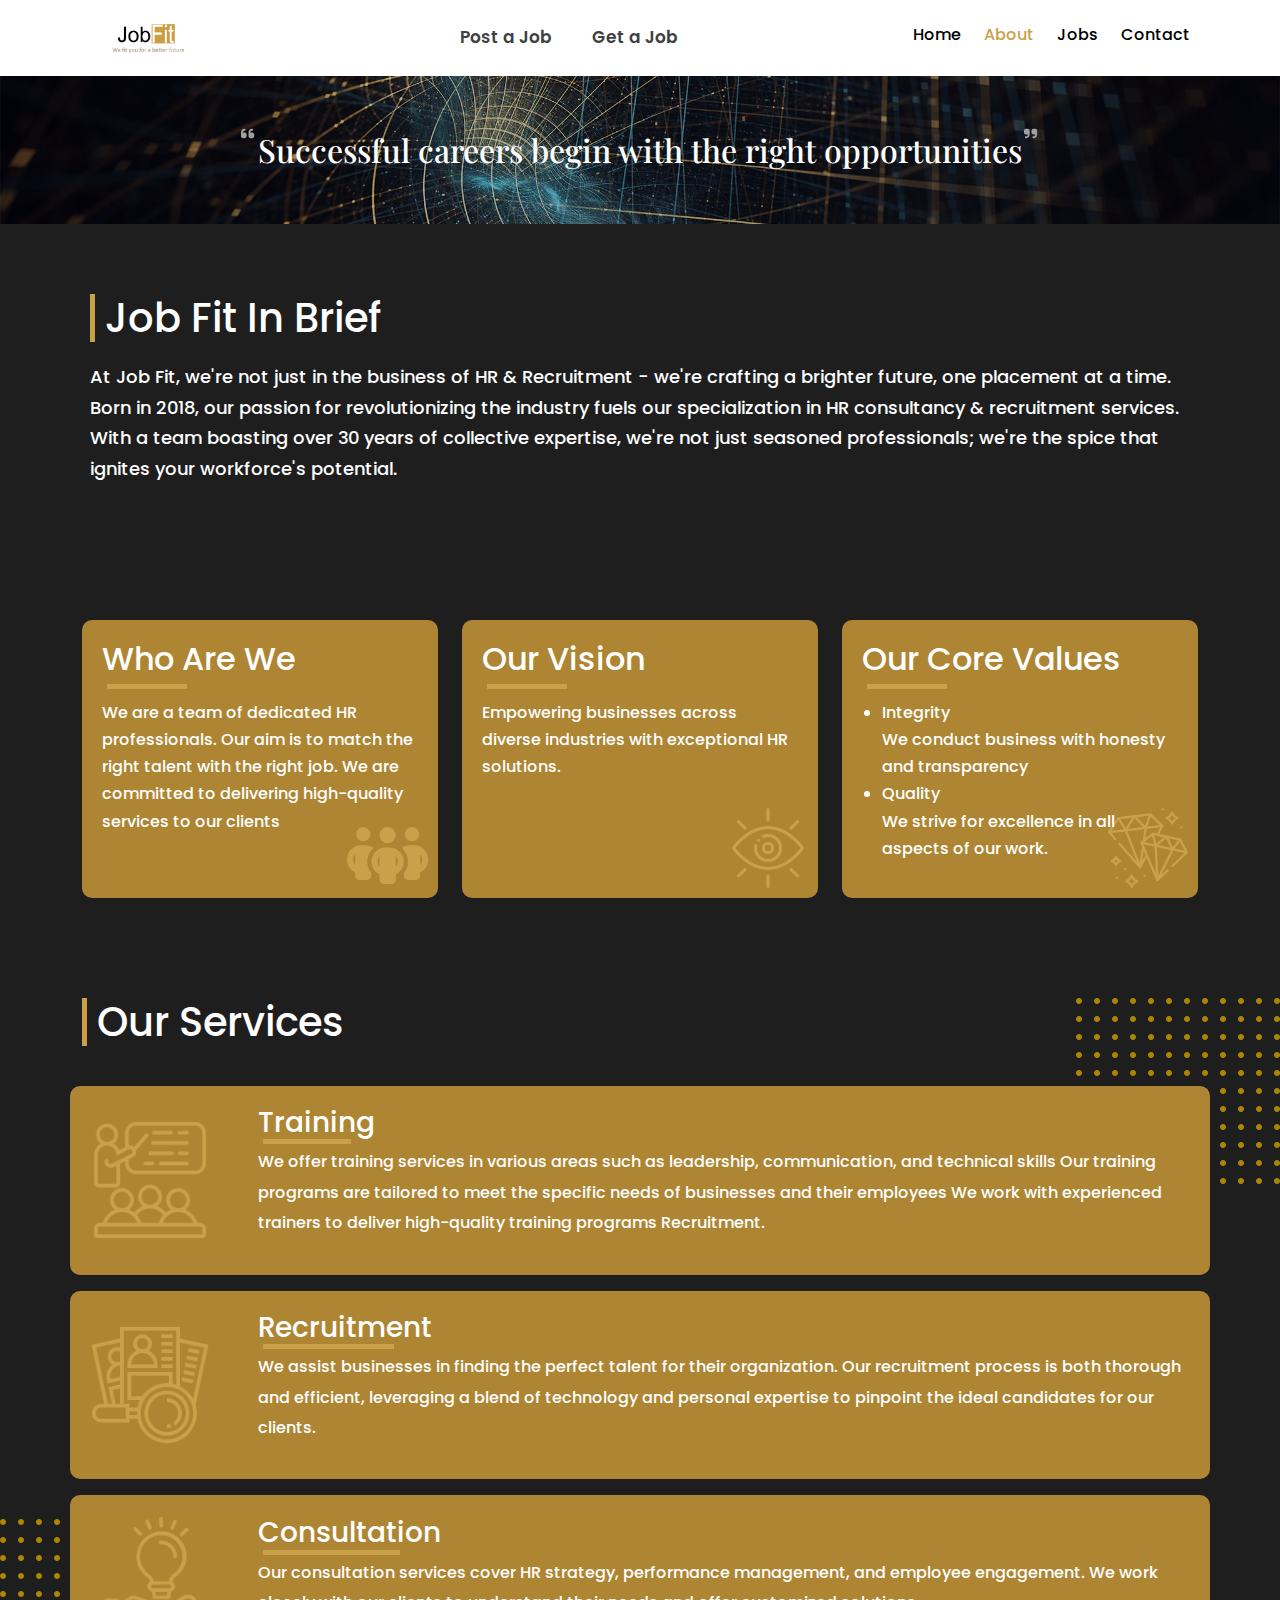
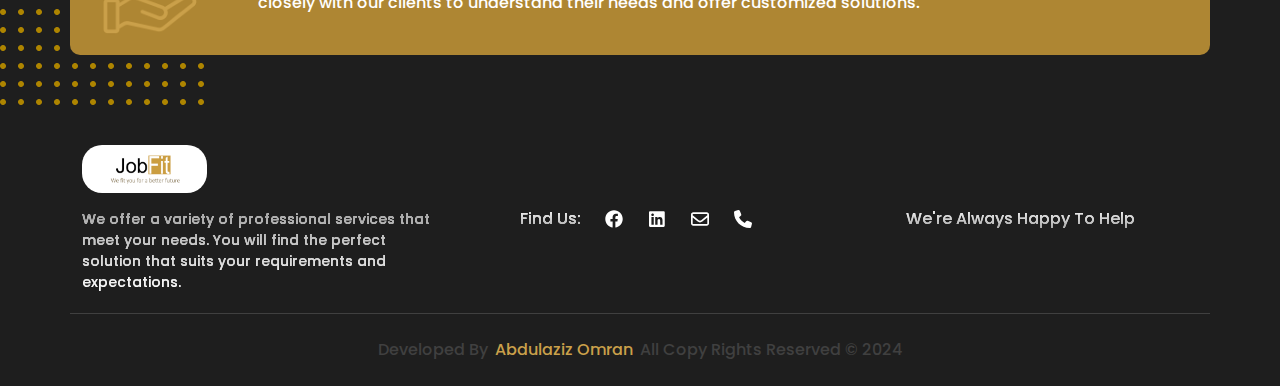
==== commit 2b2054f3: "Arrangements" ====
--- a/about.html
+++ b/about.html
@@ -52,10 +52,10 @@
               <a class="nav-link active" href="about.html">About</a>
             </li>
             <li class="nav-item">
-              <a class="nav-link" href="contact.html">Contact</a>
-            </li>
-            <li class="nav-item">
               <a class="nav-link" href="jobs.html">Jobs</a>
+            </li>
+            <li class="nav-item">
+              <a class="nav-link" href="#footer">Contact</a>
             </li>
           </ul>
         </div>
@@ -195,7 +195,7 @@
         </div>
       </div>
     </div>
-    <footer>
+    <footer id="footer">
       <div class="container">
         <div class="row row-gap-4">
           <div
